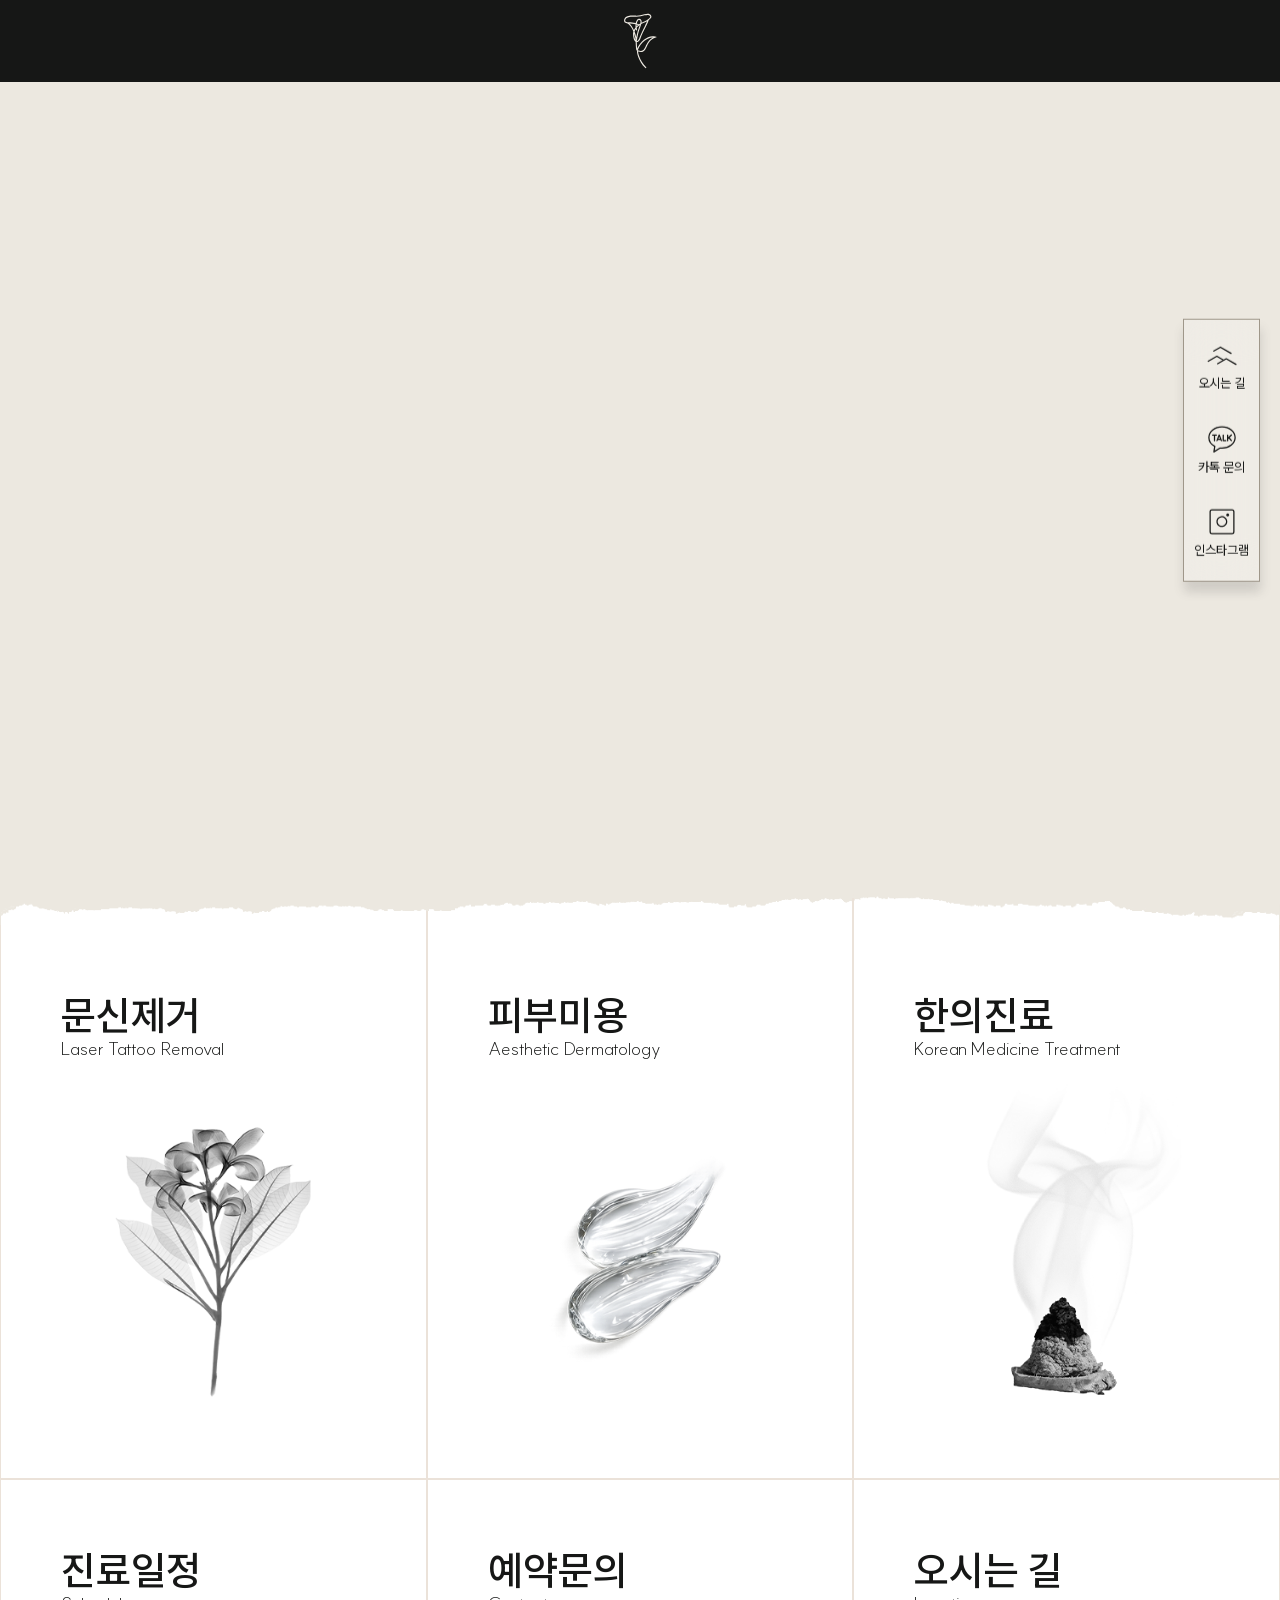
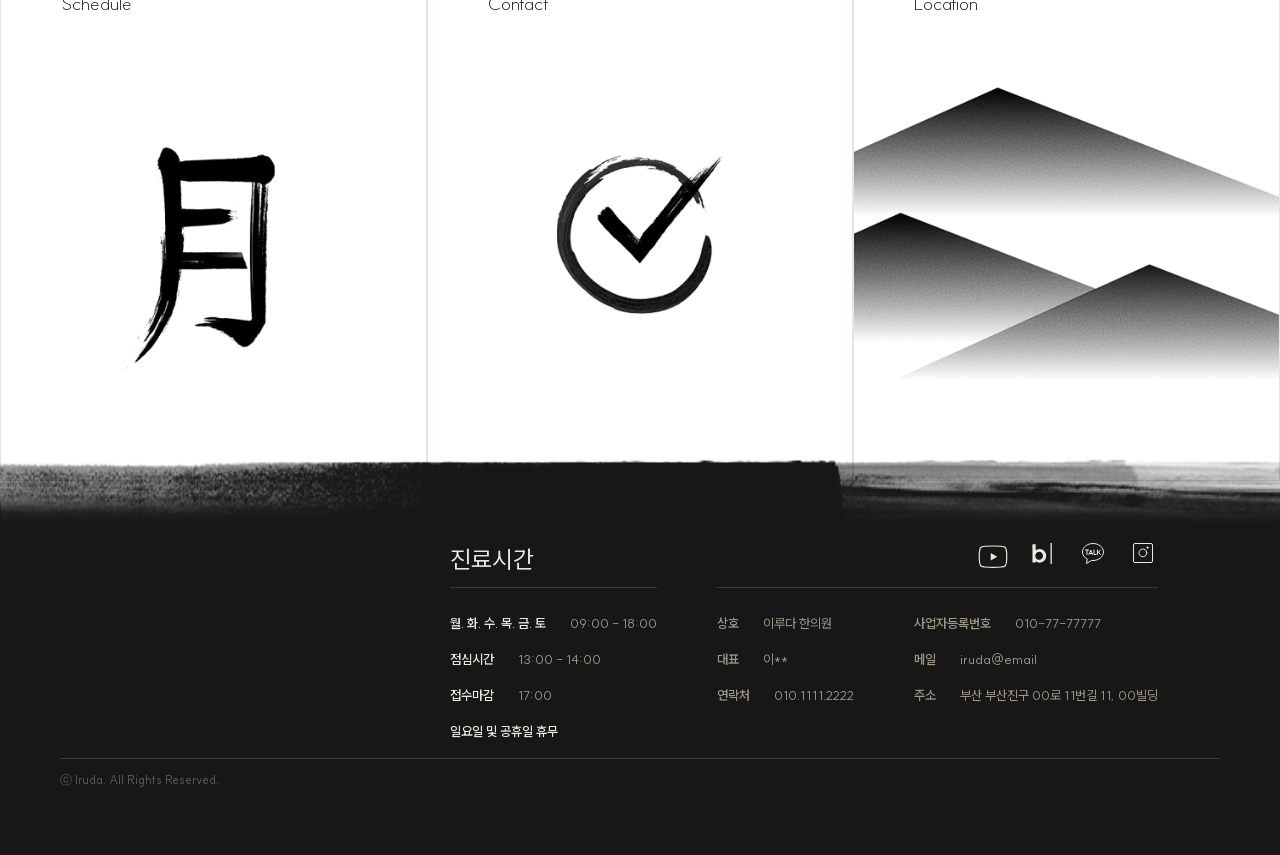
==== index.html @ 773dbcd8 "Add files via upload" ====
<!DOCTYPE html>
<html lang="en">

<head>
    <meta charset="UTF-8">
    <meta name="viewport" content="width=device-width, initial-scale=1.0">
    <title>IRUDA CLINIC | 이루다한의원</title>

    <link rel="stylesheet" href="/styles/global.css">
    <link rel="stylesheet" href="/styles/home.css">
    <link rel="stylesheet" href="/js/header.js">
    <link rel="stylesheet" href="/js/video.js">

    <!-- <link rel="icon" href="/public/favicon.ico">
    <link rel="stylesheet" href="/public/favicon.ico" type="image/x-icon" sizes="16x16> -->

</head>

<body class="page-home">
<div id="header"></div>
    <header>
        <div class="header">
            <div class="header_left">
                <div class="logo_wrap">
                    <a href="/index3.html">
                        <div class="logo_deco"></div>
                        <div class="logo"></div>
                    </a>
                </div>
            </div>
            <!-- pc -->
            <div class="header_right">
                <nav class="header_nav">
                    <ul>
                        <li class="menu">
                            <span class="sparkle"></span>
                            <a class="menu01 menu-tattoo">문신제거&nbsp;&nbsp;</a>
                        </li>
                    </ul>
                    <ul>
                        <li class="menu">
                            <a class="menu01_wrap">피부 미용</a>

                            <div class="sub-menu-group">
                                <a class="sub-menu menu-pigmen">흑자제거</a>
                                <a class="sub-menu menu-flat">편평사마귀</a>
                                <a class="sub-menu menu-smp">두피 문신</a>
                            </div>
                        </li>
                    </ul>
                    <ul>
                        <li class="menu">
                            <a class="menu02_wrap">한의 진료</a>

                            <div class="sub-menu-group">
                                <a class="sub-menu menu-moxi">쑥뜸</a>
                                <a class="sub-menu menu-diet">다이어트</a>
                            </div>
                        </li>
                    </ul>
                    <ul>
                        <li class="menu">
                            <a class="menu03_wrap">이루다 소개</a>

                            <div class="sub-menu-group">
                                <a class="sub-menu menu-brandstory">브랜드스토리</a>
                                <a class="sub-menu menu-schedule">진료일정</a>
                                <a class="sub-menu menu-place">오시는 길</a>
                            </div>
                        </li>
                    </ul>
                </nav>
            </div>
            <!-- mo -->
            <div class="mobile_menu_btn">
                <span></span>
                <span></span>
                <span></span>
            </div>
            <div class="header_right_mobile">
                <nav class="header_nav_mobile menu_page active" id="page1">
                    <ul class="mobile_menu_group">
                        <li class="menu menu-tattoo">
                            <a class="sub-menu menu_link">
                                <span class="menu-name">문신제거</span>
                                <p class="mo-menu-img"><img src="/public/image/main/mo-menu-img.png" alt="menu01"></p>
                                <p class="mo-menu-img-on"><img src="/public/image/main/mo-menu-img-on.png" alt="menu01">
                                </p>
                            </a>
                        </li>
                        <li class="menu menu-pigmen menu-flat menu-smp">
                            <a class="menu_link sub-menu" data-target="page_skin">
                                <span class="menu-name">피부 미용</span>
                                <p class="mo-menu-img"><img src="/public/image/main/mo-menu-img-2.png" alt="menu01"></p>
                                <p class="mo-menu-img-on"><img src="/public/image/main/mo-menu-img-on-2.png"
                                        alt="menu01"></p>
                            </a>
                        </li>
                        <li class="menu menu-moxi menu-diet">
                            <a class="menu_link sub-menu" data-target="page_han">
                                <span class="menu-name">한의 진료</span>
                                <p class="mo-menu-img"><img src="/public/image/main/mo-menu-img-3.png" alt="menu01"></p>
                                <p class="mo-menu-img-on"><img src="/public/image/main/mo-menu-img-on-3.png"
                                        alt="menu01"></p>
                            </a>
                        </li>
                        <li class="menu menu-brandstory menu-schedule menu-place">
                            <a class="menu_link sub-menu" data-target="page_about">
                                <span class="menu-name">이루다 소개</span>
                                <p class="mo-menu-img"><img src="/public/image/main/mo-menu-img-4.png" alt="menu01"></p>
                                <p class="mo-menu-img-on"><img src="/public/image/main/mo-menu-img-on-4.png"
                                        alt="menu01"></p>
                            </a>
                        </li>
                    </ul>
                    <!-- <ul class="mobile_menu_subgroup" id="page_treat">
                    <li class="menu_back">← 뒤로가기</li>
                    <li class="menu-tatto">
                        <a href="/pages/tattoo_removal.html" class="sub-menu">문신제거</a>
                    </li>
                </ul> -->

                    <ul class="mobile_menu_subgroup" id="page_skin">
                        <li class="menu_back">← 뒤로가기</li>

                        <li class="menu-pigmen">
                            <a class="sub-menu menu-pigmen">
                                <span class="menu-name">흑자제거</span>
                                <p class="mo-menu-img"><img src="/public/image/main/mo-menu-img-21.png" alt="menu01">
                                </p>
                                <p class="mo-menu-img-on"><img src="/public/image/main/mo-menu-img-on-21.png"
                                        alt="menu01"></p>
                            </a>
                        </li>
                        <li class="menu-flat menu_line">
                            <a class="sub-menu menu-flat">
                                <span class="menu-name">편평사마귀</span>
                                <p class="mo-menu-img"><img src="/public/image/main/mo-menu-img-22.png" alt="menu01">
                                </p>
                                <p class="mo-menu-img-on"><img src="/public/image/main/mo-menu-img-on-22.png"
                                        alt="menu01"></p>
                            </a>
                        </li>
                        <li class="menu-smp">
                            <a class="sub-menu menu-smp">
                                <span class="menu-name">두피 문신</span>
                                <p class="mo-menu-img"><img src="/public/image/main/mo-menu-img-23.png" alt="menu01">
                                </p>
                                <p class="mo-menu-img-on"><img src="/public/image/main/mo-menu-img-on-23.png"
                                        alt="menu01"></p>
                            </a>
                        </li>
                    </ul>

                    <ul class="mobile_menu_subgroup" id="page_han">
                        <li class="menu_back">← 뒤로가기</li>

                        <li class="menu-moxi">
                            <a class="sub-menu menu-moxi">
                                <span class="menu-name">쑥뜸</span>
                                <p class="mo-menu-img"><img src="/public/image/main/mo-menu-img-3.png" alt="menu01"></p>
                                <p class="mo-menu-img-on"><img src="/public/image/main/mo-menu-img-on-3.png"
                                        alt="menu01"></p>
                            </a>
                        </li>
                        <li class="menu-diet">
                            <a class="sub-menu menu-diet">
                                <span class="menu-name">다이어트</span>
                                <p class="mo-menu-img"><img src="/public/image/main/mo-menu-img-32.png" alt="menu01">
                                </p>
                                <p class="mo-menu-img-on"><img src="/public/image/main/mo-menu-img-on-32.png"
                                        alt="menu01"></p>
                            </a>
                        </li>
                        <li></li>
                    </ul>

                    <ul class="mobile_menu_subgroup" id="page_about">
                        <li class="menu_back">← 뒤로가기</li>

                        <li class="menu-brandstory">
                            <a class="sub-menu menu-brandstory">
                                <span class="menu-name">브랜드스토리</span>
                                <p class="mo-menu-img"><img src="/public/image/main/mo-menu-img-4.png" alt="menu01"></p>
                                <p class="mo-menu-img-on"><img src="/public/image/main/mo-menu-img-on-4.png"
                                        alt="menu01"></p>
                            </a>
                        </li>
                        <li class="menu-schedule">
                            <a class="sub-menu menu-schedule">
                                <span class="menu-name">진료일정</span>
                                <p class="mo-menu-img"><img src="/public/image/main/mo-menu-img-42.png" alt="menu01">
                                </p>
                                <p class="mo-menu-img-on"><img src="/public/image/main/mo-menu-img-on-42.png"
                                        alt="menu01"></p>
                            </a>
                        </li>
                        <li class="menu-place">
                            <a class="sub-menu menu-place">
                                <span class="menu-name">오시는 길</span>
                                <p class="mo-menu-img"><img src="/public/image/main/mo-menu-img-43.png" alt="menu01">
                                </p>
                                <p class="mo-menu-img-on"><img src="/public/image/main/mo-menu-img-on-43.png"
                                        alt="menu01"></p>
                            </a>
                        </li>
                    </ul>
                </nav>
            </div>
        </div>
        <div class="brush-line"></div>
    </header>

    <!-- quick_menu -->
    <aside class="aside_quick">
        <ul class="quick_group">
            <li>
                <a class="quick_box">
                    <i class="quick_btn qui-btn-1"></i>
                    <p>오시는 길</p>
                </a>
            </li>
            <li>
                <a class="quick_box">
                    <i class="quick_btn qui-btn-2"></i>
                    <p>카톡 문의</p>
                </a>
            </li>
            <li>
                <a class="quick_box">
                    <i class="quick_btn qui-btn-3"></i>
                    <p>인스타그램</p>
                </a>
            </li>
        </ul>
    </aside>
    <!-- quick_menu e -->


    <section class="section01">
        <video id="bgVideo" class="bg-video" muted playsinline webkit-playsinline preload="auto"></video>
    </section>

    <section class="section02">
        <div class="menu-paper mask-top">
            <p></p>
            <p></p>
            <p></p>
        </div>
        <div class="main-menu-group">
            <div class="main-menu main-menu03 line-remove">
                <a>
                    <p class="main-menu-title">문신제거</p>
                    <p class="main-menu-title-en">Laser Tattoo Removal</p>
                    <p class="menu-img"><img src="/public/image/main/menu01.png" alt="menu01"></p>
                    <p class="menu-img-on"><img src="/public/image/main/menu01_on.png" alt="menu01"></p>
                </a>
            </div>
            <div class="main-menu main-menu02 line-remove">
                <a>
                    <p class="main-menu-title">피부미용</p>
                    <p class="main-menu-title-en">Aesthetic Dermatology</p>
                    <p class="menu-img"><img src="/public/image/main/menu02.png" alt="menu02"></p>
                    <p class="menu-img-on"><img src="/public/image/main/menu02_on.png" alt="menu02"></p>
                </a>
            </div>
            <div class="main-menu main-menu03 line-remove">
                <a>
                    <p class="main-menu-title">한의진료</p>
                    <p class="main-menu-title-en">Korean Medicine Treatment</p>
                    <p class="menu-img"><img src="/public/image/main/menu03.png" alt="menu03"></p>
                    <p class="menu-img-on"><img src="/public/image/main/menu03_on.png" alt="menu03"></p>
                </a>
            </div>
        </div>
        <div class="main-menu-group">
            <div class="main-menu02 menu-img-bottom">
                <a>
                    <p class="main-menu-title">진료일정</p>
                    <p class="main-menu-title-en">Schedule</p>
                    <p class="menu-img"><img src="/public/image/main/menu04.png" alt="menu04"></p>
                    <p class="menu-img-on"><img src="/public/image/main/menu04_on.png" alt="menu04"></p>
                </a>
            </div>
            <div class="main-menu03 menu-img-bottom">
                <a>
                    <p class="main-menu-title">예약문의</p>
                    <p class="main-menu-title-en">Contact</p>
                    <p class="menu-img"><img src="/public/image/main/menu05.png" alt="menu05"></p>
                    <p class="menu-img-on"><img src="/public/image/main/menu05_on.png" alt="menu05"></p>
                </a>
            </div>
            <div class="main-menu02 menu-img-bottom">
                <a>
                    <p class="main-menu-title">오시는 길</p>
                    <p class="main-menu-title-en">Location</p>
                    <p class="menu-img"><img src="/public/image/main/menu06.png" alt="menu06"></p>
                    <p class="menu-img-on"><img src="/public/image/main/menu06_on.png" alt="menu06"></p>
                </a>
            </div>
        </div>
    </section>

    <div id="footer"></div>


    <footer>
        <div class="footer" data-nosnippet>
            <div class="menu-paper-foo mask-top-foo"></div>
            <div class="foo-content">
                <div class="foo-logo-group">
                    <div class="logo_foo"></div>
                </div>
                <div class="foo-info">
                    <div class="foo-info-box">
                        <p>진료시간</p>
                        <ul>
                            <li>
                                <span>월. 화. 수. 목. 금. 토</span>
                                <span>09:00 - 18:00</span>
                            </li>
                            <li>
                                <span>점심시간</span>
                                <span>13:00 - 14:00</span>
                            </li>
                            <li>
                                <span>접수마감</span>
                                <span>17:00</span>
                            </li>
                            <li>
                                <span>일요일 및 공휴일 휴무</span>
                            </li>
                        </ul>
                    </div>
                    <div class="foo-info-box">
                        <p class="quick_group">
                            <a>
                                <i class="quick_btn qui-btn-5"></i>
                            </a>
                            <a class="quick_box">
                                <i class="quick_btn qui-btn-4"></i>
                            </a>
                            <a class="quick_box">
                                <i class="quick_btn qui-btn-2"></i>
                            </a>
                            <a class="quick_box">
                                <i class="quick_btn qui-btn-3"></i>
                            </a>
                        </p>
                        <ul class="grid-footer">
                            <li>
                                <span>상호</span>
                                <span>이루다 한의원</span>
                            </li>
                            <li>
                                <span>사업자등록번호</span>
                                <span>010-77-77777</span>
                            </li>
                            <li>
                                <span>대표</span>
                                <span>이**</span>
                            </li>
                            <li>
                                <span>메일</span>
                                <span>iruda@email</span>
                            </li>

                            <li>
                                <span>연락처</span>
                                <span>010.1111.2222</span>
                            </li>
                            <li>
                                <span>주소</span>
                                <span>부산 부산진구 00로 11번길 11, 00빌딩</span>
                            </li>
                        </ul>
                    </div>
                </div>
                <!-- foo-info e -->
            </div>
            <!-- foo-content e -->
            <ul class="copy_ul">
                <li class="copyright_foo">ⓒ Iruda. All Rights Reserved.</li>
            </ul>
        </div>
    </footer>



    
</body>

</html>
---- styles/global.css ----
/* un 기능 */
.arrow_btn {display: none;}
/* un 기능 end */
@font-face {
	font-family: 'SUIT Variable';
	font-weight: 100 900;
	src: url('../font/suit/SUIT-Variable.woff2') format('woff2-variations');
}
@font-face {
	font-family: 'NotoSerifKR Variable';
	font-weight: 100 900;
	src: url('../font/NotoSerifKR-VF/NotoSerifKR-VF-distilled.woff2') format('woff2-variations');
}
*::-webkit-scrollbar {
    display: none;
}
* {
  margin: 0;
  padding: 0;
  box-sizing: border-box;
  list-style: none;
  text-decoration: none;
  border: none;
  outline: none;
  background: transparent;
  word-break: keep-all;
  font-family: 'SUIT Variable', -apple-system, BlinkMacSystemFont, system-ui, Roboto, "Helvetica Neue",
    "Segoe UI", "Hiragino Sans", "Apple SD Gothic Neo", Meiryo, "Noto Sans JP",
    "Noto Sans KR", "Malgun Gothic", Osaka, "Apple Color Emoji",
    "Segoe UI Emoji", "Segoe UI Symbol", sans-serif;
  line-height: 150%;
}

a {
    text-decoration-line: none;
    color: initial;
}
img,
svg {
    max-width: 100%;
    user-select: none;
    -ms-user-select: none;
    -moz-user-select: none;
    -webkit-user-select: none;
}
h1,h3,h4,h5,p,span,b {
    user-select: none;
    -ms-user-select: none;
    -moz-user-select: none;
    -webkit-user-select: none;
}

:root {
    /* margin-padding */
    --side-margin: 20px;

    /* color */
    --main-black: #161716;
    --main-green: #3C4A33;
    --main-baige: #9F978A;
    --main-baige2: #615C55;
    --main-cream2: #EBE2D9;
    --main-cream: #ECE8E0;
}
/* 텍스트 드래그 / 선택 색상 */
::selection {
    background-color: #3C4A33;
    color: #ffffff;
}
/* 공통 섹션 효과 */
/* 기본 상태 (숨김) */
.section_load {
    opacity: 0;
    transform: translateY(40px);
    transition: 
        opacity 0.8s ease,
        transform 0.8s ease;
    will-change: opacity, transform;
}

/* 나타날 때 */
.section_load.show {
    opacity: 1;
    transform: translateY(0);
}
/* 로딩화면 */
/* #preloader {
    position: fixed;
    inset: 0;
    background: #ECE8E0;
    z-index: 99999;
    transition: opacity 0.5s ease;
}
.logo_loader {
    width: 120px;
    height: 40px;
    background-color: #111;

    -webkit-mask: url("../public/logo/lruda_logo.svg") no-repeat center / contain;
    mask: url("../public/logo/lruda_logo.svg") no-repeat center / contain;

    opacity: 0;
    transform: translateY(10px);
    animation: inkReveal 1.5s ease forwards;
}

@keyframes inkReveal {
    0% {
        opacity: 0;
        filter: blur(20px);
    }
    60% {
        opacity: 1;
        filter: blur(5px);
    }
    100% {
        filter: blur(0);
    }
}
#preloader {
    background: linear-gradient(
        to top,
        #ECE8E0,
        #ECE8E0 60%,
        #f5f3ee
    );
} */


/* header */
header {position: relative; z-index: 999;}
.header {
    width: 100%;
    height: 82px;
    display: flex;
    justify-content: space-between;
    align-items: center;
    background-color: var(--main-black);
    padding: 0 60px;
    position: fixed;
    top: 0;
}
.brush-line {
    position: fixed;
    top: 78px;
    width: 100%;
    height: 10px;
    background-color: var(--main-black);
    -webkit-mask: url("../public/image/theme/line.svg") no-repeat center / cover;
    mask: url("../public/image/theme/line.svg") no-repeat center / cover;
    z-index: 997;
}
/* 스크롤 이벤트 */
.logo {
    opacity: 0;
    transition: opacity 0.2s ease; 
}
.logo_deco {
    opacity: 1;
}
/* 스크롤 올라갈 때 */
.header:not(.scrolled) .logo {
    transition-delay: -1s;
}
.header:not(.scrolled) .header_right {
    transition-delay: -1s;
}

.header.scrolled .logo {
    opacity: 1;
    transition-delay: 0.5s;
}
.header.scrolled .logo_deco {
    opacity: 0;
    transition-delay: -0.5s;
}
/*  */
.logo_wrap {
    width: 150px;
    height: 40px;
    position: relative;
}
.logo {
    width: 150px;
    height: 40px;
    position: absolute;
    top: 0;
    left: 0;
    transition: all 0.5s;

    background-color: var(--main-cream);

    -webkit-mask: url("../public/logo/lruda_logo.svg") no-repeat center / contain;
    mask: url("../public/logo/lruda_logo.svg") no-repeat center / contain;
}
.logo_deco {
    width: 150px;
    height: 80px;
    transform: translateY(-20px);
    background-color: var(--main-cream);
    transition: all 0.3s;

    -webkit-mask: url("../public/logo/logo_deco.svg") no-repeat center / contain;
    mask: url("../public/logo/logo_deco.svg") no-repeat center / contain;
}

.page-brandstory .menu-brandstory,
.page-place .menu-place,
.page-schedule .menu-schedule,
.page-diet .menu-diet,
.page-flat .menu-flat,
.page-moxi .menu-moxi,
.page-pigmen .menu-pigmen,
.page-smp .menu-smp {
    border-radius: 0px;
    color: var(--main-cream);
    background-color: var(--main-green);
}

.menu01 {
    color: var(--main-cream);
    padding: 4px 20px;
    transition: all 0.3s;

    position: relative;
    overflow: visible;
}
.menu01:hover,
.menu.active .menu01 {
    color: white;
    font-weight: 700;
}
.sparkle {
    position: absolute;
    top: 16px;
    right: 18px;
    width: 14px;
    height: 14px;
    pointer-events: none;
    z-index: 10;

    background: var(--main-cream);

    /* ✦ 별 모양 핵심 */
    clip-path: polygon(
        50% 0%, 
        65% 35%, 
        100% 50%, 
        65% 65%, 
        50% 100%, 
        35% 65%, 
        0% 50%, 
        35% 35%
    );

    animation: sparkleMove 2.2s ease-in-out infinite;
    opacity: 0;
}
.menu:hover .sparkle,
.menu.active .sparkle {
    background: white;
}

.sparkle::before {
    width: 2px;
    height: 12px;
    left: 50%;
    top: 0;
    transform: translateX(-50%);
}
.sparkle::after {
    width: 12px;
    height: 2px;
    top: 50%;
    left: 0;
    transform: translateY(-50%);
}
.sparkle {
    animation: sparkleMove 2.2s ease-in-out infinite;
    opacity: 0;
}

@keyframes sparkleMove {
    0% {
        transform: translate(0, 0) scale(0.5) rotate(0deg);
        opacity: 0;
    }
    20% {
        opacity: 1;
    }
    50% {
        transform: translate(6px, -6px) scale(1) rotate(45deg);
        opacity: 1;
    }
    80% {
        opacity: 1;
    }
    100% {
        transform: translate(10px, -10px) scale(0.3) rotate(90deg);
        opacity: 0;
    }
}
.menu.active .menu01_wrap,
.menu.active .menu02_wrap,
.menu.active .menu03_wrap {
    font-weight: 700;
    color: white;
}
.header_nav {
    display: flex;
    align-items: center;
    justify-content: center;
    flex-direction: row;
    gap: 40px;
}
.header_nav a,
.header_nav .menu {
    color: var(--main-baige);
    font-size: 22px;
    vertical-align: middle;
    text-align: center;
    white-space: nowrap;
}

.header_nav a.active {
    color: var(--main-cream) !important;
}
.header_nav .sub-menu.active {
    color: var(--main-cream);
    background-color: var(--main-green);
}

.header_nav ul {
    position: relative;
}
.menu>a {
    cursor: pointer;
    padding: 4px 20px;
}
.header_right .menu>a:focus-within,
.header_right .menu>a:hover {
    transition: all 0.3s;
    color: white;
    font-weight: 700;
}

.sub-menu-group {
    position: absolute;
    top: 100%;
    left: 50%;
    transform: translateX(-50%);

    display: flex;
    flex-direction: column;

    opacity: 0;
    visibility: hidden;
    transition: opacity 0.3s ease;

    background-color: var(--main-cream);
    margin-top: 26px;
}
.menu:hover .sub-menu-group {
    opacity: 1;
    visibility: visible;
}
.menu:focus-within .sub-menu-group {
    opacity: 1;
    visibility: visible;
}
.header_right .sub-menu {
    color: var(--main-black);
    padding: 20px 30px;
    font-size: 18px;
    transition: all 0.3s ease;
    border: 1px solid var(--main-cream);
}
.header_right .sub-menu:hover,
.header_right .sub-menu.active {
    border-radius: 0px;
    color: var(--main-cream) !important;
    background-color: var(--main-green);
    border: 1px solid var(--main-green);
}
.title {
    font-family: 'NotoSerifKR Variable';
    font-size: 48px;
    font-weight: 600;
}

/* footer */
.footer {
    background-color: var(--main-black);
    height: auto;
    width: 100%;
    position: relative;
    z-index: 999;
    padding: 0 60px;
    margin-top: 70px;
    padding-bottom: 60px;
}
.mask-top-foo {
    position: relative;

    -webkit-mask-image: url("../public/image/main/menu-paper-foo.png");
    -webkit-mask-size: 100% 120px;
    -webkit-mask-repeat: no-repeat;
    -webkit-mask-position: top;

    mask-image: url("../public/image/main/menu-paper-foo.png");
    mask-size: 100% 120px;
    mask-repeat: no-repeat;
    mask-position: top;
}
.footer .menu-paper-foo {
    position:absolute;
    top: -119px;
    left:0;
    width:100%;
    height:120px;

    background-color: white;
    display:flex;

    background:url("../public/image/main/menu-paper-foo.png") center / cover no-repeat;
}
.foo-logo-group {
    width: 30%;
}
.foo-info {
    width: 70%;
}
.footer .logo_foo {
    width: 250px;
    height: 120px;

    transform:translate(20%, 30%);

    background-color: var(--main-cream);

    -webkit-mask: url("../public/logo/lruda_logo_kr.svg") no-repeat center / contain;
    mask: url("../public/logo/lruda_logo_kr.svg") no-repeat center / contain;
    mask-size: 200px;
}
.footer span {
    color: var(--main-baige);
    font-size: 16px;
}
.footer p {
    color: var(--main-cream);
    font-size: 24px;
}
.foo-content {
    display: flex;
    flex-direction: row;
    gap: 60px;
}
.foo-info {
    display: flex;
    gap: 60px;
}
.footer ul {
    border-top: 1px solid #615C5580 !important;
    margin-top: 10px;
}
.grid-footer {
    border-top: 1px solid #615C5580 !important;
    margin-top: 46px !important;
    display: grid;
    gap: 0 60px;
    grid-template-columns: auto 1fr;
}
.footer ul li {
    padding: 6px 0;
}
.footer ul li:first-child,
.footer .grid-footer li:nth-child(2) {
    margin-top: 16px;
}
.footer ul li span:first-child {
    color: var(--main-cream);
    font-weight: 600;
    margin-right: 20px;
}
.footer .grid-footer li span:first-child {
    color: var(--main-baige);
    font-weight: 600;
    margin-right: 20px;
}
.copy_ul {
    border-top: 1px solid #615C5580 !important;
    margin-top: 10px;
}
.copyright_foo {
    font-size: 12px;
    color: #615C55;
    margin-top: 6px !important;
}
/* 404page */
.section_404 {
    background-color: var(--main-cream);
    min-height: 100dvh;
}
.section_404 .container {
    position: absolute;
    top: 50%;
    left: 50%;
    transform: translate(-50%, -50%);
    text-align: center;
    display: flex;
    flex-direction: column;
    color: var(--main-green);
    gap: 10px;
}
.section_404 .container a {
    margin-top: 60px;
    color: var(--main-baige2);
    background-color: white;
    border: 1px solid var(--main-baige);
    padding: 10px 20px;
    font-weight: 500;
}
.section_404 .container a:hover {
    background-color: var(--main-green);
    transition: all 0.3s;
    color: white;
}
.section_404 .logo_img {
    opacity: 0.3;
}
/* 404page e */

/* quick menu */
.aside_quick {
    position: fixed;
    top: 50%;
    right: 20px;
    transform: translateY(-50%);
    z-index: 9999;
    background-color: #ffffff30;
    padding: 20px 10px;
    border: 1px solid var(--main-baige);
    box-shadow: 1px 10px 10px #53535330;
    backdrop-filter: blur(20px);
    -webkit-backdrop-filter: blur(10px); /* 사파리 */
    transition: all 0.3s;
}
.aside_quick p {
    font-size: 13px;
    color: var(--main-black);
}
.aside_quick .quick_group {
    display: flex;
    flex-direction: column;
    gap: 30px;
}
.aside_quick:hover {
    background-color: rgba(60, 74, 51, 0.96)
}
.aside_quick:hover .quick_group li .quick_box .quick_btn {
    background-color: #d4c9b6;
}
.aside_quick:hover .quick_group li .quick_box p {
    color: var(--main-baige);
}
.aside_quick .quick_btn {
    width: 30px;
    height: 30px;
    display: flex;
    justify-content: center;
    position: relative;
    background-color: var(--main-black);
    transition: all 0.3s;
}
.aside_quick .quick_group li a {
    gap: 4px;
}
.aside_quick .quick_group li a p {
    transition: all 0.2s;
}

.aside_quick .quick_group li:hover a .quick_btn {
    background-color: white !important;
}
.aside_quick .quick_group li:hover a p {
    color: white !important;
}
@media screen and (max-width: 700px) {
   .aside_quick {
    width: 100%;
        position: fixed;
        top: initial;
        bottom: 0;
        right: initial;
        transform: initial;
        z-index: 997;
        background-color: #ffffff90;
        padding: 10px 10px;
        border: initial;
        border-top: 1px solid var(--main-baige);
    }
    .aside_quick .quick_group {
        display: flex;
        justify-content: space-between;
        flex-direction: row;
        padding: 0 60px;
    }
}
@media screen and (max-width: 450px) {
    .aside_quick .quick_group {
        display: flex;
        justify-content: space-between;
        flex-direction: row;
        padding: 0 40px;
    }
}
/* foo-quick */
.foo-info-box {
    position: relative;
}
.foo-info-box .quick_group {
    display: flex;
    justify-content: flex-start;
    gap: 20px;
    position: absolute;
    right: 0;
    height: 24px;
}
.foo-info-box .quick_btn {
    width: 30px;
    height: 30px;
    display: flex;
    justify-content: center;
    position: relative;
}
/*  */
.quick_box {
    display: flex;
    flex-direction: column;
    align-items: center;
}
.qui-btn-1 {
    background-color: var(--main-cream);

    -webkit-mask: url(../public/icon/quick_location.svg) no-repeat center;
    -webkit-mask-size: contain;

    mask: url(../public/icon/quick_location.svg) no-repeat center;
    mask-size: contain;
}
.qui-btn-2 {
    background-color: var(--main-cream);
    -webkit-mask: url(../public/icon/quick_kakao.svg) no-repeat center;
    -webkit-mask-size: contain;
    mask: url(../public/icon/quick_kakao.svg) no-repeat center;
    mask-size: contain;
}
.qui-btn-3 {
    background-color: var(--main-cream);
    -webkit-mask: url(../public/icon/quick_insta.svg) no-repeat center;
    -webkit-mask-size: contain;
    mask: url(../public/icon/quick_insta.svg) no-repeat center;
    mask-size: contain;
}
.qui-btn-4 {
    background-color: var(--main-cream);
    -webkit-mask: url(../public/icon/quick_blog.svg) no-repeat center;
    -webkit-mask-size: contain;
    mask: url(../public/icon/quick_blog.svg) no-repeat center;
    mask-size: contain;
}
.qui-btn-5 {
    background-color: var(--main-cream);
    -webkit-mask: url(../public/icon/quick_youtube.svg) no-repeat center;
    -webkit-mask-size: contain;
    mask: url(../public/icon/quick_youtube.svg) no-repeat center;
    mask-size: contain;
}

@media screen and (max-width: 1100px) {
   .foo-info-box {
        position: initial;
    } 
    .foo-info-box .quick_group {
        top: 0;
        right: 60px;
    }
}
@media screen and (max-width: 600px) {
   .foo-info-box {
        position: initial;
    } 
    .foo-info-box .quick_group {
        top: 0;
        right: 20px;
    }
}
/* quick menu e */

.mobile_menu_btn,
.header_right_mobile {display: none;}
@media screen and (max-width: 1400px) {
    .footer span {
        font-size: 13px;
    }
}
@media screen and (max-width: 1100px) {
    /* 헤더 */
    .header {
        width: 100%;
        height: 62px;
        display: flex;
        justify-content: space-between;
        align-items: center;
        background-color: var(--main-black);
        padding: 0 60px;
        position: fixed;
        top: 0;
    }
    .brush-line {
        position: fixed;
        top: 57px;
    }
    .header_left {
        width: 100%;
    }
    .logo_wrap {
        width: 100%;
    }
    header .logo {
        width: 150px;
        height: 40px;
        position: absolute;
        top: 20px !important;
        left: 50%;
        transform: translate(-50%, -50%);
        background-color: var(--main-cream);
        -webkit-mask: url(../public/logo/lruda_logo.svg) no-repeat center / contain;
        mask: url(../public/logo/lruda_logo.svg) no-repeat center / contain;
    }
    header .logo_deco {
        width: 150px;
        height: 60px;
        transform: translateY(-20px);
        position: absolute;
        top: 50%;
        left: 50%;
        transform: translate(-50%, -50%);
        background-color: var(--main-cream);
        transition: all 0.3s;

        -webkit-mask: url("../public/logo/logo_deco.svg") no-repeat center / contain;
        mask: url("../public/logo/logo_deco.svg") no-repeat center / contain;
    }
    /* 모바일 메뉴버튼 */
    .header_right {display: none;}
    .mobile_menu_btn {
        width: 30px;
        height: 20px;
        display: flex;
        flex-direction: column;
        justify-content: space-between;
        cursor: pointer;
        z-index: 999;
        transform: translateX(30px);
    }
    .mobile_menu_btn span {
        display: flex;
        height: 2px;
        background: var(--main-cream);
        border-radius: 2px;
        transition: 0.3s;
    }
    .mobile_menu_btn.active span {
        background: var(--main-black);
    }
    .mobile_menu_btn.active span:nth-child(1) {
        transform: translateY(8px) rotate(45deg);
    }

    .mobile_menu_btn.active span:nth-child(2) {
        opacity: 0;
    }

    .mobile_menu_btn.active span:nth-child(3) {
        transform: translateY(-10px) rotate(-45deg);
        
    }
    .header_right_mobile {
        display: flex;
        position: fixed;
        top: 0;
        right: -100%;
        width: 100%;
        height: 100vh;
        padding-top: 60px;
        background: var(--main-cream);
        transition: right 0.3s;
        z-index: 998 !important;
    }
    .header_right_mobile.active {
        right: 0 !important;
    }
    .brush-line.active {
        display: none;
    }

    /* 모바일 메뉴박스*/
    .header_nav_mobile {
        position:relative;
        width:100%;
        height:100%;
        display: flex;
        align-items: center;
        overflow:hidden;
    }
    
    .mobile_menu_subgroup {
        position:absolute;
        top: 10%;
        left: 0;
        
        width:100%;
        height:100%;

        background: var(--main-cream);
        opacity: 0;
        visibility:hidden;

        transition: all 0.35s;
    }
    .mobile_menu_subgroup.active{
        opacity:1;
        visibility:visible;
    }
    .mobile_menu_subgroup.prev{
        opacity:0;
        visibility:hidden;
    }
    #page1 {
        position:absolute;
        bottom: 0;
        left:0;
        width: 100%;
        height: 100vh;
        opacity: 1;
        visibility:visible;
        transition: opacity 0.35s ease;
    }

    .mobile_menu_group .menu:nth-child(1),
    .mobile_menu_group .menu:nth-child(2),
    .mobile_menu_subgroup li:nth-child(1),
    .mobile_menu_subgroup li:nth-child(2) {
        border-top: 1px solid var(--main-baige);
    }

    .sub-menu {
        padding: 18px 20px;
        font-size: 18px;
    }
    .menu_back {
        padding:18px 20px;
        font-size: 24px;
        color: var(--main-baige);
    }
    .menu_title{
        padding:20px;
        font-weight:600;
    }

    .header_right_mobile {
        vertical-align: middle;
        padding: 40px 0;
    }

    .header_nav_mobile a,
    .header_nav_mobile .menu {
        font-size: 18px;
        vertical-align: middle;
    }

    .header_nav_mobile .menu>a {
        display: flex;
        flex-direction: column;
        justify-content: space-between;
        align-items: center;
    }
    .header_nav_mobile ul li {
        padding: 16px 10px;
        width: 100%;
        text-align: center;
        display: flex;
        flex-direction: row;
        justify-content: space-between !important;
        align-items: center;
        position: relative;
    }
    
    .header_nav_mobile ul li svg {
        position: absolute;
        bottom: 20px;
        right: 20px;
        transform: rotate(-45deg);
        color: var(--main-baige);
    }
    
    .header_right_mobile .menu {
        cursor: initial;
        text-align: left;
        padding: 16px 10px 10px 10px;
        width: 100%;
        display: flex;
        justify-content: flex-start;
        align-items: center;
    }
    .header_right_mobile .menu {
        border-bottom: 1px solid var(--main-baige);
        border-right: 1px solid var(--main-baige);
    }
    .header_right_mobile .menu:nth-child(2),
    .header_right_mobile .menu:last-child {
        border-right: 0;
    }
    
    .header_right_mobile .menu>a {
        cursor: pointer;
        padding: 4px 20px;
        color: var(--main-black);
        font-family: 'NotoSerifKR Variable, serif' !important;
        white-space: nowrap;
        width: 100%;
        height: 100%;
    }
    .header_right_mobile .menu>a .menu-name,
    .mobile_menu_subgroup li a .menu-name {
        position: absolute;
        top: 20px;
        left: 20px;
    }
    /* 모바일 메뉴 이미지 */
    .main-menu-group .main-menu02:hover .mo-menu-img-on,
    .main-menu-group .main-menu03:hover .mo-menu-img-on,
    .mobile_menu_subgroup li a.active .mo-menu-img-on,
    .mobile_menu_subgroup li.active .mo-menu-img-on,
    .mobile_menu_group li a.active .mo-menu-img-on,
    .mobile_menu_group li.active .mo-menu-img-on {
        opacity: 1 !important;
        position: absolute;
        left: 20px;
        bottom: 20px;
        transition: all 0.3s ease;
    }
    .main-menu-group .main-menu02:hover .mo-menu-img,
    .main-menu-group .main-menu03:hover .mo-menu-img,
    .mobile_menu_subgroup li a.active .mo-menu-img,
    .mobile_menu_subgroup li.active .mo-menu-img,
    .mobile_menu_group li a.active .mo-menu-img,
    .mobile_menu_group li.active .mo-menu-img  {
        opacity: 0;
        position: absolute;
        left: 30px;
        bottom: 40px;
        transition: all 0.3s ease;
        z-index: 5;
    }
    .mo-menu-img-on,
    .mo-menu-img {
        position: absolute;
        left: 20px;
        bottom: 40px;

        width: 80px;
        height: 100px;
    }
    .mo-menu-img-on img,
    .mo-menu-img img {
        width: 100%;
        height: 100%;
        object-fit: contain;
    }
    .mo-menu-img-on {opacity: 0;}
    /* 모바일 메뉴 이미지 end */
    .mobile_menu_group li a,
    .mobile_menu_subgroup li a {
        display: flex;
        flex-direction: column;
        justify-content: center;
        align-items: center;

        width: 100%;
        height: 100%;

        text-decoration: none;
    }

    .mobile_menu_group {
        display: grid;
        grid-template-columns: repeat(2, 1fr);
        width: 100%;
        height: 80vh;
    }
    .mobile_menu_subgroup {
        display: grid;
        grid-template-columns: repeat(2, 1fr);
        width: 100%;
        height: 80vh;
    }
    .mobile_menu_subgroup li{
        border-top: 1px solid var(--main-baige);
        border-right: 1px solid var(--main-baige);
    }

    .mobile_menu_subgroup li:nth-child(2),
    .mobile_menu_subgroup li:nth-child(4) {
        border-right: 0;
    }
    .mobile_menu_subgroup li:nth-child(3),
    .mobile_menu_subgroup li:nth-child(4) {
        border-bottom: 1px solid var(--main-baige);
    }
    .mobile_menu_subgroup .menu-diet a {
        border-bottom: 0 !important;
    }
    .mobile_menu_subgroup li.active {
        background-color: var(--main-green);
        transition: all 0.3s;
    }
    
    .header_right_mobile .sub-menu-group {
        position: initial !important;
        transform: translate(0, 0);
        display: flex;
        flex-direction: column;

        opacity: 1;
        visibility: visible;
        transition: opacity 0.3s ease;

        background-color: var(--main-cream);
        margin-top: 26px;
    }
   
    .header_right_mobile .sub-menu {
        color: var(--main-black);
        font-size: 20px;
        transition: all 0.3s ease;
        padding: 0 20px; 
    }
    .header_right_mobile .sub-menu:hover {
        border-radius: 0px;
        color: inherit;
        background-color: transparent;
    }
    .page-brandstory .menu-brandstory, 
    .page-place .menu-place, 
    .page-schedule .menu-schedule, 
    .page-diet .menu-diet, 
    .page-flat .menu-flat, 
    .page-moxi .menu-moxi, 
    .page-pigmen .menu-pigmen, 
    .page-smp .menu-smp,
    .page-tattoo .menu-tattoo {
        border-radius: 0px;
        color: var(--main-cream);
        background-color: var(--main-green);
    }
    .mobile_menu_group li.active .menu-name,
    .mobile_menu_subgroup li.active .menu-name {
        color: var(--main-cream);
    }

    .header_right_mobile .title {
        font-family: 'NotoSerifKR Variable';
        font-size: 48px;
        font-weight: 600;
    }
    /* 푸터 */
    .footer {
        background-color: var(--main-black);
        height: auto !important;
        width: 100%;
        position: relative;
        z-index: 990 !important;
        padding: 0 60px;
        margin-top: 70px;
        padding-bottom: 60px !important;
    }
    .footer p {
        color: var(--main-cream);
        font-size: 20px;
    }
    .foo-content {
        display: flex;
        flex-direction: column;
        gap: 60px;
    }
    .foo-logo-group,
    .foo-info {
        width: 100%;
    }
    .footer .logo {
        width: 100%;
        height: 70px;
        background-color: var(--main-cream);
        -webkit-mask: url(../public/logo/lruda_logo_kr.svg) no-repeat left / contain;
        -webkit-mask-size: contain;
        -webkit-mask-position: left center;
        mask: url(../public/logo/lruda_logo_kr.svg) no-repeat left / contain;
        mask-size: contain;
        mask-position: left center;
        transform: translate(-5px, 10px);
    }
    .footer ul li {
        padding: 2px 0;
    }
    .footer .logo_foo {
        transform: translate(-10%, 30%);
    }
}
@media screen and (max-width: 870px) {
    header .logo {
        width: 100px;
        height: 40px;
        position: absolute;
        top: 0;
        left: 50%;
        transform: translate(-50%, -50%);
        background-color: var(--main-cream);
        -webkit-mask: url(../public/logo/lruda_logo.svg) no-repeat center / contain;
        mask: url(../public/logo/lruda_logo.svg) no-repeat center / contain;
    }
    .footer {
        background-color: var(--main-black);
        height: 100% !important;
        width: 100%;
        position: relative;
        z-index: 999;
        padding: 0 60px;
        margin-top: 70px;
        padding-bottom: 100px !important;
    }
    .footer ul {
        border-top: 1px solid var(--main-baige);
        margin-top: 10px;
    }
    .footer p {
        color: var(--main-cream);
        font-size: 20px;
    }
    .foo-content {
        display: flex;
        flex-direction: column;
        gap: 60px;
    }
    .foo-info {
        display: flex;
        flex-direction: column !important;
        gap: 10px;
    }
    .grid-footer {
        border-top: 1px solid var(--main-baige);
        margin-top: 20px !important;
        display: grid;
        gap: 0 60px;
        grid-template-columns: auto 1fr;
    }
    .mo-menu-img-on,
    .mo-menu-img {
        position: absolute;
        left: 20px;
        bottom: 20px;

        width: 50px;
        height: 80px;
    }
    .mo-menu-img-on img,
    .mo-menu-img img {
        width: 100%;
        height: 100%;
        object-fit: contain;
    }
}
@media screen and (max-width: 600px) {
    .footer {
        background-color: var(--main-black);
        height: 100% !important;
        width: 100%;
        position: relative;
        z-index: 999;
        padding: 0 20px !important;
        margin-top: 70px;
        padding-bottom: 100px !important;
    }
    .footer .logo {
        width: 100%;
        height: 50px;
        background-color: var(--main-cream);
        -webkit-mask: url(../public/logo/lruda_logo_kr.svg) no-repeat left / contain;
        -webkit-mask-size: contain;
        -webkit-mask-position: left center;
        mask: url(../public/logo/lruda_logo_kr.svg) no-repeat left / contain;
        mask-size: contain;
        mask-position: left center;
        transform: translate(-5px, 10px);
    }
    .footer ul {
        border-top: 1px solid var(--main-baige);
        margin-top: 10px;
    }
    .footer p {
        color: var(--main-cream);
        font-size: 16px;
    }
    .footer span {
        color: var(--main-baige);
        font-size: 14px;
    }
    .grid-footer span {
        font-size: 10px;
    }
    .grid-footer {
        border-top: 1px solid var(--main-baige);
        margin-top: 10px !important;
        display: grid;
        gap: 0 20px !important;
        grid-template-columns: auto 1fr;
    }
    .footer .grid-footer li span:first-child {
        color: var(--main-baige);
        font-weight: 600;
        margin-right: 4px;
    }
    .foo-content {
        display: flex;
        flex-direction: column;
        gap: 60px;
    }
    .foo-info {
        display: flex;
        flex-direction: column !important;
        gap: 10px;
    }
}
---- styles/home.css ----
.header_right {
    display: flex;
    opacity: 0;
    transform: translateY(-10px);
    pointer-events: none;
    width: 0;
    transition: 
        opacity 0.3s ease,
        transform 0.3s ease;
}
.header {
    width: 100%;
    height: 82px;
    display: flex;
    justify-content: center;
    align-items: center;
    background-color: var(--main-black);
    padding: 0 60px;
    position: fixed;
    top: 0;
    transition: all 0.3s;
}
/* 스크롤 이후 상태 */
/* 스크롤 상태 */
.header.scrolled {
    justify-content: space-between;
}

.header.scrolled .header_right {
    width: 40%;
    opacity: 1;
    transform: translateY(0);
    pointer-events: auto;
}
/* section01 */
.section01 {
    width: 100%;
    height: 100vh;
    background-color: var(--main-cream);
    position: sticky;
    top: 62px;
    left: 0;
    aspect-ratio: 1920 / 1080;
}
.section01 video {
    width: 100%;
    height: 100%;
    object-fit: cover;
    pointer-events: none; 
}
.bg-video {

    position: absolute;
    top: 50%;
    left: 50%;

    width: 100vw;
    height: auto;

    transform: translate(-50%, -50%);

    pointer-events: none;

    object-fit: cover;
}
/* section02 */
.section02 {
    position: relative;
    margin-top: 25px;
    min-height: 120vh;
    background-color: white;
    padding-bottom: 120px;
}
.footer {
    position: absolute;
    bottom: 0;
    background-color: var(--main-black);
    height: auto;
    width: 100%;
    position: relative;
    z-index: 999;
    padding: 0 60px;
    margin-top: -60px;
    padding-bottom: 60px;
}

.section02 a {color: var(--main-black);}
.main-menu-group {
    display: grid;
    grid-template-columns: repeat(3, 1fr);
    justify-content: space-between;
    align-items: center;
    width: 100%;
    z-index: 2;
    position: relative;
}
/* top 종이효과 */
.section02:has(.main-menu:nth-child(1):hover) .menu-paper p:nth-child(1){
    background:var(--main-green);
}

.section02:has(.main-menu:nth-child(2):hover) .menu-paper p:nth-child(2){
    background: url("../public/image/main/bg-texture.jpg");
    object-fit: contain;
}

.section02:has(.main-menu:nth-child(3):hover) .menu-paper p:nth-child(3){
    background:var(--main-green);
}

.menu-paper p:nth-child(1){
    -webkit-mask-position:0 0;
    mask-position:0 0;
}

.menu-paper p:nth-child(2){
    -webkit-mask-position:50% 0;
    mask-position:50% 0;
}

.menu-paper p:nth-child(3){
    -webkit-mask-position:100% 0;
    mask-position:100% 0;
}

.main-menu-title {
    font-size: 40px;
    font-weight: 600;
}
.main-menu-title-en {
    font-size: 18px;
    font-weight: 200;
}

/* 비주얼 메뉴버튼 */
.main-menu {
    position:relative;
    width:100%;
    padding:60px;
    border:1px solid var(--main-cream2);
    background:#fff;
    overflow:hidden;
    transition:background .3s;
    cursor: pointer;
}
.main-menu02,
.main-menu03 {
    position:relative;
    width:100%;
    height: 100%;
    border:1px solid var(--main-cream2);
    background:#fff;
    overflow:hidden;
    transition:background .3s;
    cursor: pointer;
}
.main-menu02 img,
.main-menu03 img {
    width: 100%;
    height: 100%;
}
.main-menu02 .main-menu-title,
.main-menu03 .main-menu-title {
    position: absolute;
    top: 60px;
    left: 60px;
}
.main-menu02 .main-menu-title-en,
.main-menu03 .main-menu-title-en {
    position: absolute;
    top: 110px;
    left: 60px;
}


.line-remove {
    border-top: 0 !important;
}

.main-menu03:hover{
    background:var(--main-green);
    color: var(--main-cream);
}
.main-menu03 a:hover{
    background:var(--main-green);
    color: var(--main-cream);
}
.main-menu02:hover {
    background: url("../public/image/main/bg-texture.jpg");
    object-fit: contain;
    background-color: #fff;
}
.main-menu02 a:hover {color: var(--main-green);}
.main-menu-group .main-menu02:hover .menu-img-on,
.main-menu-group .main-menu03:hover .menu-img-on {
    opacity: 1;
    position: absolute;
    inset: 0;
    transition: all 0.3s ease;
}
.main-menu-group .main-menu02:hover .menu-img,
.main-menu-group .main-menu03:hover .menu-img {
    opacity: 0;
    position: absolute;
    inset: 0;
    transition: all 0.3s ease;
    z-index: 5;
}
.menu-img {
    position: absolute;
    inset: 0;
}
.menu-img-on {opacity: 0;}

.mask-top {
    position: relative;

    -webkit-mask-image: url("../public/image/main/menu-paper.png");
    -webkit-mask-size: 100% 120px;
    -webkit-mask-repeat: no-repeat;
    -webkit-mask-position: top;

    mask-image: url("../public/image/main/menu-paper.png");
    mask-size: 100% 120px;
    mask-repeat: no-repeat;
    mask-position: top;
}
.menu-paper{
    position:absolute;
    top:-90px;
    left:0;
    width:100%;
    height:120px;

    display:flex;

    background:url("../public/image/main/menu-paper.png") center / cover no-repeat;
}
.menu-paper p{
    flex:1;
    height:120px;

    background:transparent;
    transition:background .3s;

    mix-blend-mode:multiply;
    border: 1px solid var(--main-cream2);
}

@media screen and (max-width: 1500px) {
    .header.scrolled .header_right {
        width: 50%;
        opacity: 1;
        pointer-events: auto;
    }
}
@media screen and (max-width: 1300px) {
    .header.scrolled .header_right {
        width: 50%;
        opacity: 1;
        pointer-events: auto;
    }
}
@media screen and (max-width: 1250px) {
    .header.scrolled .header_right {
        width: 60%;
        opacity: 1;
        pointer-events: auto;
    }
}
@media screen and (max-width: 1100px) {
    .header {
        width: 100%;
        height: 62px;
        display: flex;
        justify-content: space-between;
        align-items: center;
        background-color: var(--main-black);
        padding: 0 60px;
        position: fixed;
        top: 0;
    }
    .brush-line {
        position: fixed;
        top: 57px !important;
    }
    header .logo_deco {
        width: 150px;
        height: 60px;
    }
    .section01 {
        width: 100%;
        height: 100vh;
        background-color: var(--main-cream);
        transform: translateY(55px);
        position: sticky;
        top: 0;
        left: 0;
    }
    .section01 video {
        width: 100%;
        height: 100%;
        object-fit: cover;
        pointer-events: none; 
    }
    /* section02 */
    .section02 {
        position: relative;
        margin-top: 25px;
        min-height: 120px;
        background-color: white;
        padding-bottom: 120px;
    }
    .footer {
        position: absolute;
        bottom: 0;
        background-color: var(--main-black);
        height: 250px;
        width: 100%;
        position: relative;
        z-index: 999;
        padding: 0 60px;
        margin-top: -50px !important;
    }

    .main-menu02 .main-menu-title, 
    .main-menu03 .main-menu-title {
        position: absolute;
        top: 60px;
        left: 60px;
        font-size: 26px;
    }
    .main-menu02 .main-menu-title-en, 
    .main-menu03 .main-menu-title-en {
        position: absolute;
        top: 95px;
        left: 60px;
    }
    .menu-img {
        position: absolute;
        inset: 0;
    }
    .line-remove .menu-img {
        position: absolute;
        inset: 0;
    }
    .main-menu02 img, 
    .main-menu03 img {
        width: 100%;
        height: 100%;
        object-fit: contain;
    }
    .header.scrolled .header_right {
        opacity: 0;
        display: none;
    }
    .brush-line {
        position: fixed;
        top: 78px;
    }
    .main-menu {
        padding: 20px;
    }
    .main-menu02 .main-menu-title, 
    .main-menu03 .main-menu-title {
        position: absolute;
        top: 20px;
        left: 20px;
        font-size: 20px;
    }
    .main-menu02 .main-menu-title-en, 
    .main-menu03 .main-menu-title-en {
        position: absolute;
        top: 50px;
        left: 20px;
        font-size: 16px;
    }
}
@media screen and (max-width: 800px) {
    .section01 {
        width: 100%;
        height: auto;
        min-height: 500px;
        background-color: var(--main-cream);
        transform: translateY(55px);
        position: sticky;
        top: 0;
        left: 0;
        overflow: hidden;
    }
    .section01 video {
        width: 100%;
        height: 100%;
        object-fit: contain;
        pointer-events: none; 
    }
    /* section02 */
    .section02 {
        position: relative;
        margin-top: 25px;
        min-height: 120px;
        background-color: white;
        padding-bottom: 120px;
    }
    .footer {
        position: absolute;
        bottom: 0;
        background-color: var(--main-black);
        height: 250px;
        width: 100%;
        position: relative;
        z-index: 999;
        padding: 0 60px;
        margin-top: -60px;
    }
}
@media screen and (max-width: 790px) {
    .section01 {
        width: 100%;
        height: auto;
        min-height: 460px;
        background-color: var(--main-cream);
        transform: translateY(55px);
        position: sticky;
        top: 0;
        left: 0;
    }
}
@media screen and (max-width: 768px) {
    .section01 {
        width: 100%;
        height: auto;
        min-height: 390px;
        background-color: var(--main-cream);
        transform: translateY(55px);
        position: sticky;
        top: 0;
        left: 0;
    }
    .section01 video {
        width: 100%;
        height: 100%;
        object-fit: contain;
        pointer-events: none; 
    }
    .main-menu {
        position: relative;
        width: 100%;
        padding: 20px;
        border: 1px solid var(--main-cream2);
        background: #fff;
        overflow: hidden;
        transition: background .3s;
        cursor: pointer;
    }
    .main-menu02 .main-menu-title, 
    .main-menu03 .main-menu-title {
        position: absolute;
        top: 20px;
        left: 20px;
        font-size: 20px;
    }
    .main-menu02 .main-menu-title-en, 
    .main-menu03 .main-menu-title-en {
        position: absolute;
        top: 50px;
        left: 20px;
        font-size: 16px;
    }
    .main-menu02 img, .main-menu03 img {
        width: 100%;
        height: 100%;
        object-fit: contain;
    }
}
@media screen and (min-width: 500px) and (max-width: 600px) {
    .section01 {
        width: 100%;
        height: auto;
        min-height: 300px;
        background-color: var(--main-cream);
        transform: translateY(55px);
        position: sticky;
        top: 0;
        left: 0;
    }
    .section01 video {
        width: 100%;
        height: 100%;
        object-fit: cover;
        pointer-events: none; 
    }
}

@media screen and (min-width: 450px) and (max-width: 500px) {
    .section01 {
        width: 100%;
        height: auto;
        min-height: 300px;
        background-color: var(--main-cream);
        transform: translateY(55px);
        position: sticky;
        top: 0;
        left: 0;
    }
    .section01 video {
        width: 100%;
        height: 100%;
        object-fit: contain;
        pointer-events: none; 
    }
    /* section02 */
    .section02 {
        position: relative;
        margin-top: 25px;
        min-height: 120px;
        background-color: white;
        padding-bottom: 120px;
    }
    .footer {
        position: absolute;
        bottom: 0;
        background-color: var(--main-black);
        height: 250px;
        width: 100%;
        position: relative;
        z-index: 999;
        padding: 0 60px;
        margin-top: -50px !important;
    }
    .main-menu {
        position: relative;
        width: 100%;
        padding: 20px !important;
        border: 1px solid var(--main-cream2);
        background: #fff;
        overflow: hidden;
        transition: background .3s;
        cursor: pointer;
    }
    .main-menu02 .main-menu-title, 
    .main-menu03 .main-menu-title {
        position: absolute;
        top: 10px;
        left: 10px;
        font-size: 16px;
    }
    .main-menu02 .main-menu-title-en, 
    .main-menu03 .main-menu-title-en {
        position: absolute;
        top: 30px;
        left: 10px;
        font-size: 13px;
    }
    
    .main-menu02 img, .main-menu03 img {
        width: 100%;
        height: 100%;
        object-fit: contain;
    }
    .footer {
        background-color: var(--main-black);
        height: 250px;
        width: 100%;
        position: relative;
        z-index: 999;
        padding: 0 60px;
        margin-top: 100px;
    }
    .mask-top {
        position: relative;

        -webkit-mask-image: url("../public/image/main/menu-paper.png");
        -webkit-mask-size: 100% 80px;
        -webkit-mask-repeat: no-repeat;
        -webkit-mask-position: top;

        mask-image: url("../public/image/main/menu-paper.png");
        mask-size: 100% 120px;
        mask-repeat: no-repeat;
        mask-position: top;
    }
    .menu-paper{
        position:absolute;
        top:-78px;
        left:0;
        width:100%;
        height:80px;

        display:flex;

        background:url("../public/image/main/menu-paper.png") center / cover no-repeat;
    }
}
@media screen and (min-width: 300px) and (max-width: 450px) {
    .section01 {
        width: 100%;
        height: auto;
        min-height: 300px;
        background-color: var(--main-cream);
        transform: translateY(55px);
        position: sticky;
        top: 0;
        left: 0;
    }
    .section01 video {
        width: 100%;
        height: 100%;
        object-fit: cover;
        pointer-events: none; 
    }
    .main-menu02 .main-menu-title, .main-menu03 .main-menu-title {
        position: absolute;
        top: 0;
        left: 10px;
        font-size: 16px;
    }
    .main-menu02 .main-menu-title-en, .main-menu03 .main-menu-title-en {
        position: absolute;
        top: 26px;
        left: 10px;
        font-size: 13px;
        line-height: 13px;
        padding-right: 10px;
    }
    .main-menu-group .main-menu02:hover .menu-img, 
    .main-menu-group .main-menu03:hover .menu-img {
        opacity: 0;
        position: absolute;
        inset: 0;
        transition: all 0.3s;
        z-index: 5;
    }
    .main-menu-group .main-menu02:hover .menu-img-on, 
    .main-menu-group .main-menu03:hover .menu-img-on {
        opacity: 1;
        position: absolute;
        inset: 0;
        transition: all 0.3s;
    }
    .menu-img-bottom a .menu-img img,
    .menu-img-bottom a .menu-img_on img {
        width: 100%;
        height: 100%;
        object-fit: contain;
    }
    .menu-img-bottom .main-menu-title {
        transform: translateY(10px);
    }
    .menu-img-bottom .main-menu-title-en {
        transform: translateY(10px);
    }
}
@media screen and (max-width: 300px) {
    .section01 {
        width: 100%;
        height: 100vh;
        min-height: 200px;
        background-color: var(--main-cream);
        transform: translateY(55px);
        position: sticky;
        top: 0;
        left: 0;
    }
}
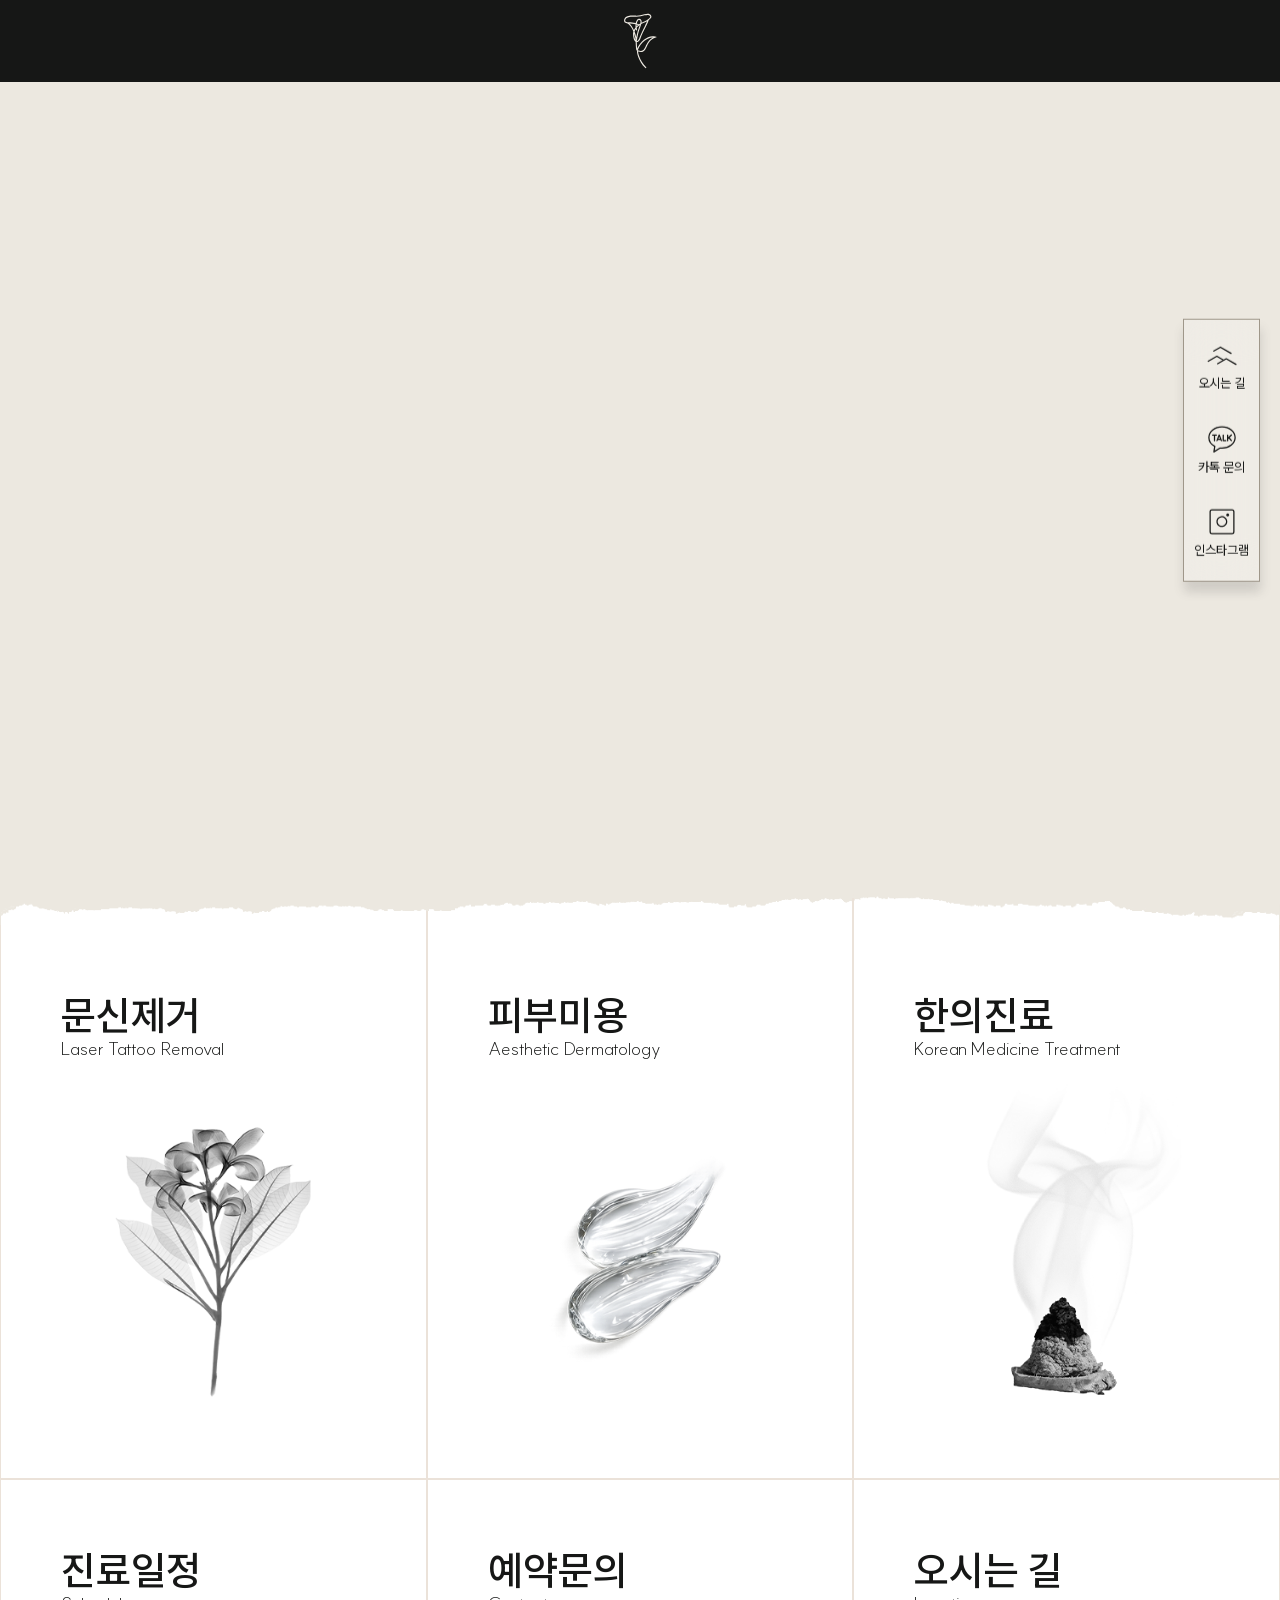
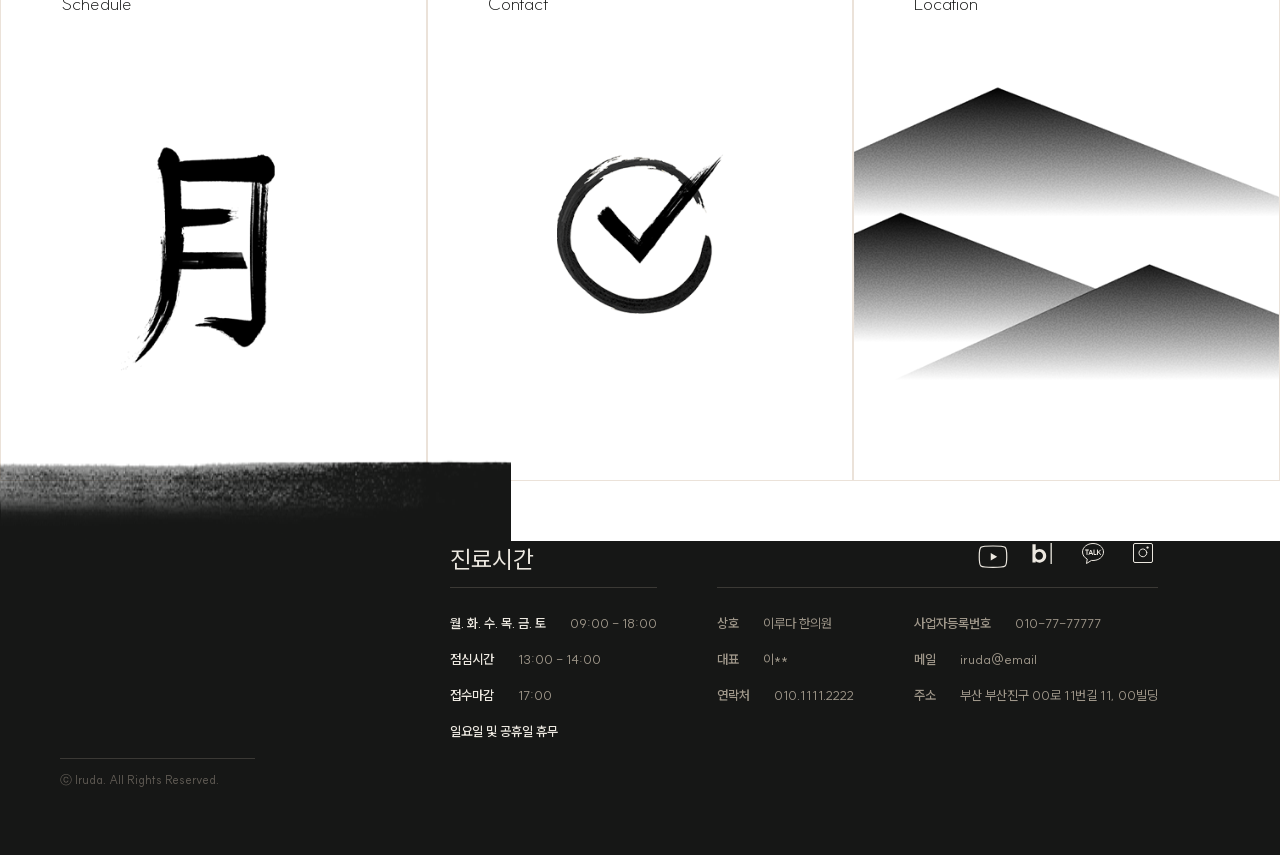
==== commit 9096eeee: "Update index.html" ====
--- a/index.html
+++ b/index.html
@@ -6,10 +6,10 @@
     <meta name="viewport" content="width=device-width, initial-scale=1.0">
     <title>IRUDA CLINIC | 이루다한의원</title>
 
-    <link rel="stylesheet" href="/styles/global.css">
-    <link rel="stylesheet" href="/styles/home.css">
-    <link rel="stylesheet" href="/js/header.js">
-    <link rel="stylesheet" href="/js/video.js">
+    <link rel="stylesheet" href="./styles/global.css">
+    <link rel="stylesheet" href="./styles/home.css">
+    <link rel="stylesheet" href="./js/header.js">
+    <link rel="stylesheet" href="./js/video.js">
 
     <!-- <link rel="icon" href="/public/favicon.ico">
     <link rel="stylesheet" href="/public/favicon.ico" type="image/x-icon" sizes="16x16> -->
@@ -22,7 +22,7 @@
         <div class="header">
             <div class="header_left">
                 <div class="logo_wrap">
-                    <a href="/index3.html">
+                    <a href="/index.html">
                         <div class="logo_deco"></div>
                         <div class="logo"></div>
                     </a>
@@ -83,32 +83,32 @@
                         <li class="menu menu-tattoo">
                             <a class="sub-menu menu_link">
                                 <span class="menu-name">문신제거</span>
-                                <p class="mo-menu-img"><img src="/public/image/main/mo-menu-img.png" alt="menu01"></p>
-                                <p class="mo-menu-img-on"><img src="/public/image/main/mo-menu-img-on.png" alt="menu01">
+                                <p class="mo-menu-img"><img src="./public/image/main/mo-menu-img.png" alt="menu01"></p>
+                                <p class="mo-menu-img-on"><img src="./public/image/main/mo-menu-img-on.png" alt="menu01">
                                 </p>
                             </a>
                         </li>
                         <li class="menu menu-pigmen menu-flat menu-smp">
                             <a class="menu_link sub-menu" data-target="page_skin">
                                 <span class="menu-name">피부 미용</span>
-                                <p class="mo-menu-img"><img src="/public/image/main/mo-menu-img-2.png" alt="menu01"></p>
-                                <p class="mo-menu-img-on"><img src="/public/image/main/mo-menu-img-on-2.png"
+                                <p class="mo-menu-img"><img src="./public/image/main/mo-menu-img-2.png" alt="menu01"></p>
+                                <p class="mo-menu-img-on"><img src="./public/image/main/mo-menu-img-on-2.png"
                                         alt="menu01"></p>
                             </a>
                         </li>
                         <li class="menu menu-moxi menu-diet">
                             <a class="menu_link sub-menu" data-target="page_han">
                                 <span class="menu-name">한의 진료</span>
-                                <p class="mo-menu-img"><img src="/public/image/main/mo-menu-img-3.png" alt="menu01"></p>
-                                <p class="mo-menu-img-on"><img src="/public/image/main/mo-menu-img-on-3.png"
+                                <p class="mo-menu-img"><img src="./public/image/main/mo-menu-img-3.png" alt="menu01"></p>
+                                <p class="mo-menu-img-on"><img src="./public/image/main/mo-menu-img-on-3.png"
                                         alt="menu01"></p>
                             </a>
                         </li>
                         <li class="menu menu-brandstory menu-schedule menu-place">
                             <a class="menu_link sub-menu" data-target="page_about">
                                 <span class="menu-name">이루다 소개</span>
-                                <p class="mo-menu-img"><img src="/public/image/main/mo-menu-img-4.png" alt="menu01"></p>
-                                <p class="mo-menu-img-on"><img src="/public/image/main/mo-menu-img-on-4.png"
+                                <p class="mo-menu-img"><img src="./public/image/main/mo-menu-img-4.png" alt="menu01"></p>
+                                <p class="mo-menu-img-on"><img src="./public/image/main/mo-menu-img-on-4.png"
                                         alt="menu01"></p>
                             </a>
                         </li>
@@ -126,27 +126,27 @@
                         <li class="menu-pigmen">
                             <a class="sub-menu menu-pigmen">
                                 <span class="menu-name">흑자제거</span>
-                                <p class="mo-menu-img"><img src="/public/image/main/mo-menu-img-21.png" alt="menu01">
-                                </p>
-                                <p class="mo-menu-img-on"><img src="/public/image/main/mo-menu-img-on-21.png"
+                                <p class="mo-menu-img"><img src="./public/image/main/mo-menu-img-21.png" alt="menu01">
+                                </p>
+                                <p class="mo-menu-img-on"><img src="./public/image/main/mo-menu-img-on-21.png"
                                         alt="menu01"></p>
                             </a>
                         </li>
                         <li class="menu-flat menu_line">
                             <a class="sub-menu menu-flat">
                                 <span class="menu-name">편평사마귀</span>
-                                <p class="mo-menu-img"><img src="/public/image/main/mo-menu-img-22.png" alt="menu01">
-                                </p>
-                                <p class="mo-menu-img-on"><img src="/public/image/main/mo-menu-img-on-22.png"
+                                <p class="mo-menu-img"><img src="./public/image/main/mo-menu-img-22.png" alt="menu01">
+                                </p>
+                                <p class="mo-menu-img-on"><img src="./public/image/main/mo-menu-img-on-22.png"
                                         alt="menu01"></p>
                             </a>
                         </li>
                         <li class="menu-smp">
                             <a class="sub-menu menu-smp">
                                 <span class="menu-name">두피 문신</span>
-                                <p class="mo-menu-img"><img src="/public/image/main/mo-menu-img-23.png" alt="menu01">
-                                </p>
-                                <p class="mo-menu-img-on"><img src="/public/image/main/mo-menu-img-on-23.png"
+                                <p class="mo-menu-img"><img src="./public/image/main/mo-menu-img-23.png" alt="menu01">
+                                </p>
+                                <p class="mo-menu-img-on"><img src="./public/image/main/mo-menu-img-on-23.png"
                                         alt="menu01"></p>
                             </a>
                         </li>
@@ -158,17 +158,17 @@
                         <li class="menu-moxi">
                             <a class="sub-menu menu-moxi">
                                 <span class="menu-name">쑥뜸</span>
-                                <p class="mo-menu-img"><img src="/public/image/main/mo-menu-img-3.png" alt="menu01"></p>
-                                <p class="mo-menu-img-on"><img src="/public/image/main/mo-menu-img-on-3.png"
+                                <p class="mo-menu-img"><img src="./public/image/main/mo-menu-img-3.png" alt="menu01"></p>
+                                <p class="mo-menu-img-on"><img src="./public/image/main/mo-menu-img-on-3.png"
                                         alt="menu01"></p>
                             </a>
                         </li>
                         <li class="menu-diet">
                             <a class="sub-menu menu-diet">
                                 <span class="menu-name">다이어트</span>
-                                <p class="mo-menu-img"><img src="/public/image/main/mo-menu-img-32.png" alt="menu01">
-                                </p>
-                                <p class="mo-menu-img-on"><img src="/public/image/main/mo-menu-img-on-32.png"
+                                <p class="mo-menu-img"><img src="./public/image/main/mo-menu-img-32.png" alt="menu01">
+                                </p>
+                                <p class="mo-menu-img-on"><img src="./public/image/main/mo-menu-img-on-32.png"
                                         alt="menu01"></p>
                             </a>
                         </li>
@@ -181,26 +181,26 @@
                         <li class="menu-brandstory">
                             <a class="sub-menu menu-brandstory">
                                 <span class="menu-name">브랜드스토리</span>
-                                <p class="mo-menu-img"><img src="/public/image/main/mo-menu-img-4.png" alt="menu01"></p>
-                                <p class="mo-menu-img-on"><img src="/public/image/main/mo-menu-img-on-4.png"
+                                <p class="mo-menu-img"><img src="./public/image/main/mo-menu-img-4.png" alt="menu01"></p>
+                                <p class="mo-menu-img-on"><img src="./public/image/main/mo-menu-img-on-4.png"
                                         alt="menu01"></p>
                             </a>
                         </li>
                         <li class="menu-schedule">
                             <a class="sub-menu menu-schedule">
                                 <span class="menu-name">진료일정</span>
-                                <p class="mo-menu-img"><img src="/public/image/main/mo-menu-img-42.png" alt="menu01">
-                                </p>
-                                <p class="mo-menu-img-on"><img src="/public/image/main/mo-menu-img-on-42.png"
+                                <p class="mo-menu-img"><img src="./public/image/main/mo-menu-img-42.png" alt="menu01">
+                                </p>
+                                <p class="mo-menu-img-on"><img src="./public/image/main/mo-menu-img-on-42.png"
                                         alt="menu01"></p>
                             </a>
                         </li>
                         <li class="menu-place">
                             <a class="sub-menu menu-place">
                                 <span class="menu-name">오시는 길</span>
-                                <p class="mo-menu-img"><img src="/public/image/main/mo-menu-img-43.png" alt="menu01">
-                                </p>
-                                <p class="mo-menu-img-on"><img src="/public/image/main/mo-menu-img-on-43.png"
+                                <p class="mo-menu-img"><img src="./public/image/main/mo-menu-img-43.png" alt="menu01">
+                                </p>
+                                <p class="mo-menu-img-on"><img src="./public/image/main/mo-menu-img-on-43.png"
                                         alt="menu01"></p>
                             </a>
                         </li>
@@ -252,24 +252,24 @@
                 <a>
                     <p class="main-menu-title">문신제거</p>
                     <p class="main-menu-title-en">Laser Tattoo Removal</p>
-                    <p class="menu-img"><img src="/public/image/main/menu01.png" alt="menu01"></p>
-                    <p class="menu-img-on"><img src="/public/image/main/menu01_on.png" alt="menu01"></p>
+                    <p class="menu-img"><img src="./public/image/main/menu01.png" alt="menu01"></p>
+                    <p class="menu-img-on"><img src="./public/image/main/menu01_on.png" alt="menu01"></p>
                 </a>
             </div>
             <div class="main-menu main-menu02 line-remove">
                 <a>
                     <p class="main-menu-title">피부미용</p>
                     <p class="main-menu-title-en">Aesthetic Dermatology</p>
-                    <p class="menu-img"><img src="/public/image/main/menu02.png" alt="menu02"></p>
-                    <p class="menu-img-on"><img src="/public/image/main/menu02_on.png" alt="menu02"></p>
+                    <p class="menu-img"><img src="./public/image/main/menu02.png" alt="menu02"></p>
+                    <p class="menu-img-on"><img src="./public/image/main/menu02_on.png" alt="menu02"></p>
                 </a>
             </div>
             <div class="main-menu main-menu03 line-remove">
                 <a>
                     <p class="main-menu-title">한의진료</p>
                     <p class="main-menu-title-en">Korean Medicine Treatment</p>
-                    <p class="menu-img"><img src="/public/image/main/menu03.png" alt="menu03"></p>
-                    <p class="menu-img-on"><img src="/public/image/main/menu03_on.png" alt="menu03"></p>
+                    <p class="menu-img"><img src="./public/image/main/menu03.png" alt="menu03"></p>
+                    <p class="menu-img-on"><img src="./public/image/main/menu03_on.png" alt="menu03"></p>
                 </a>
             </div>
         </div>
@@ -278,24 +278,24 @@
                 <a>
                     <p class="main-menu-title">진료일정</p>
                     <p class="main-menu-title-en">Schedule</p>
-                    <p class="menu-img"><img src="/public/image/main/menu04.png" alt="menu04"></p>
-                    <p class="menu-img-on"><img src="/public/image/main/menu04_on.png" alt="menu04"></p>
+                    <p class="menu-img"><img src="./public/image/main/menu04.png" alt="menu04"></p>
+                    <p class="menu-img-on"><img src="./public/image/main/menu04_on.png" alt="menu04"></p>
                 </a>
             </div>
             <div class="main-menu03 menu-img-bottom">
                 <a>
                     <p class="main-menu-title">예약문의</p>
                     <p class="main-menu-title-en">Contact</p>
-                    <p class="menu-img"><img src="/public/image/main/menu05.png" alt="menu05"></p>
-                    <p class="menu-img-on"><img src="/public/image/main/menu05_on.png" alt="menu05"></p>
+                    <p class="menu-img"><img src="./public/image/main/menu05.png" alt="menu05"></p>
+                    <p class="menu-img-on"><img src="./public/image/main/menu05_on.png" alt="menu05"></p>
                 </a>
             </div>
             <div class="main-menu02 menu-img-bottom">
                 <a>
                     <p class="main-menu-title">오시는 길</p>
                     <p class="main-menu-title-en">Location</p>
-                    <p class="menu-img"><img src="/public/image/main/menu06.png" alt="menu06"></p>
-                    <p class="menu-img-on"><img src="/public/image/main/menu06_on.png" alt="menu06"></p>
+                    <p class="menu-img"><img src="./public/image/main/menu06.png" alt="menu06"></p>
+                    <p class="menu-img-on"><img src="./public/image/main/menu06_on.png" alt="menu06"></p>
                 </a>
             </div>
         </div>
@@ -390,4 +390,4 @@
     
 </body>
 
-</html>+</html>
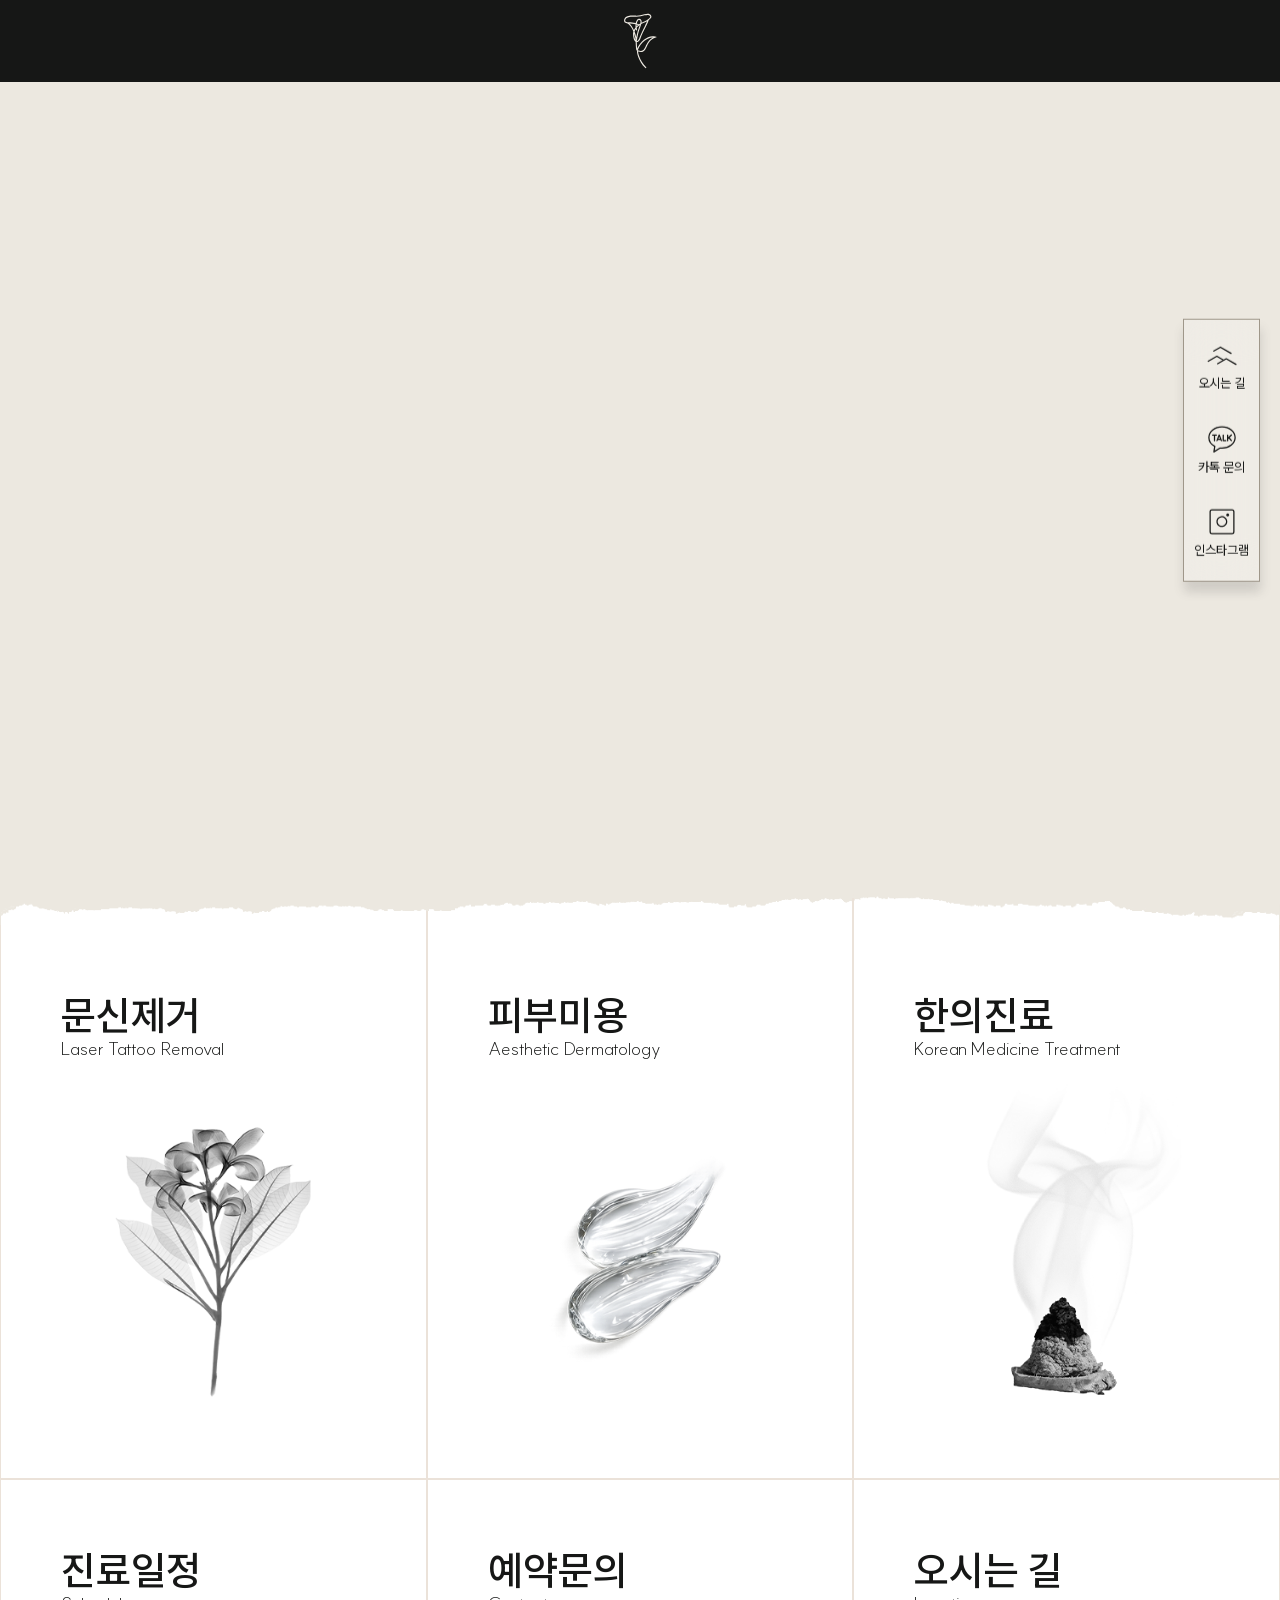
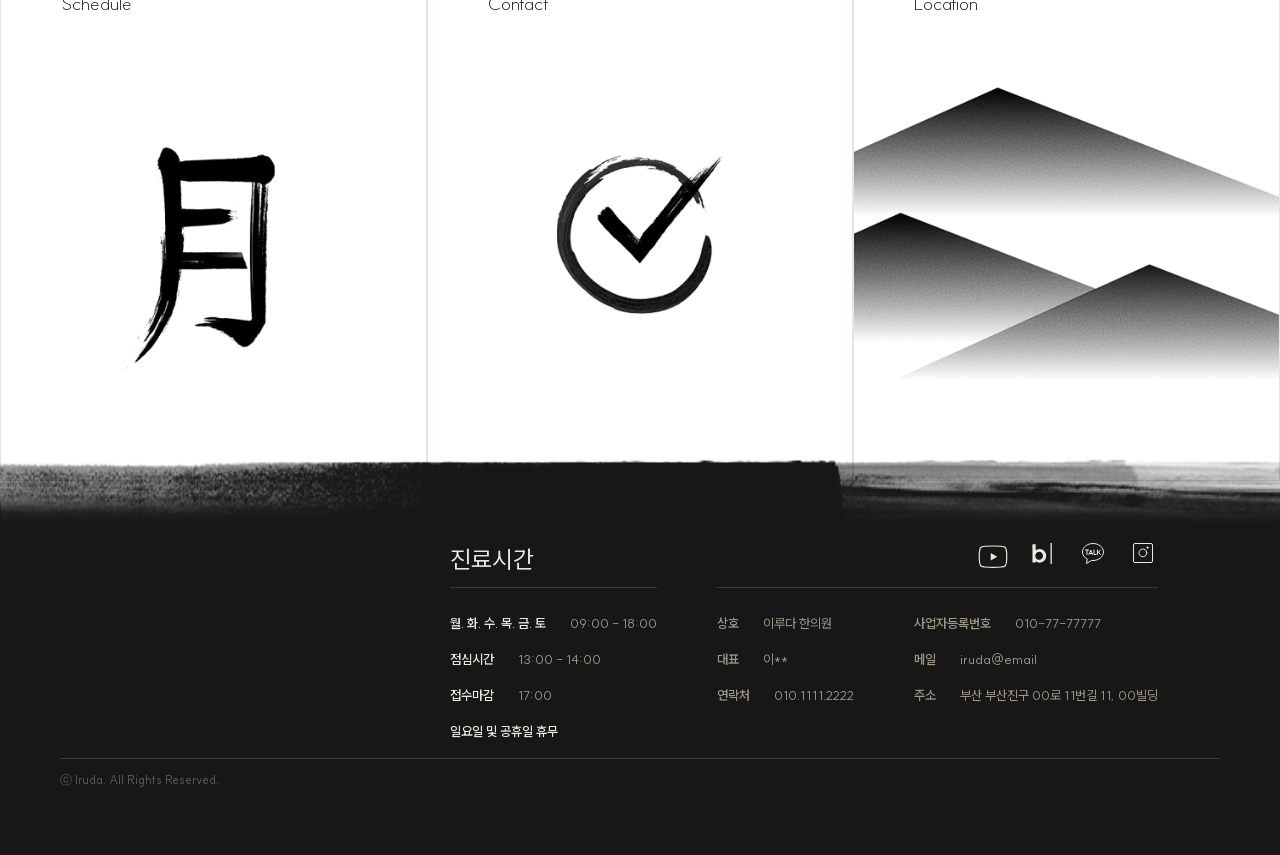
==== commit 87c2fac7: "Add files via upload" ====
--- a/index.html
+++ b/index.html
@@ -8,12 +8,6 @@
 
     <link rel="stylesheet" href="./styles/global.css">
     <link rel="stylesheet" href="./styles/home.css">
-    <link rel="stylesheet" href="./js/header.js">
-    <link rel="stylesheet" href="./js/video.js">
-
-    <!-- <link rel="icon" href="/public/favicon.ico">
-    <link rel="stylesheet" href="/public/favicon.ico" type="image/x-icon" sizes="16x16> -->
-
 </head>
 
 <body class="page-home">
@@ -390,4 +384,4 @@
     
 </body>
 
-</html>
+</html>
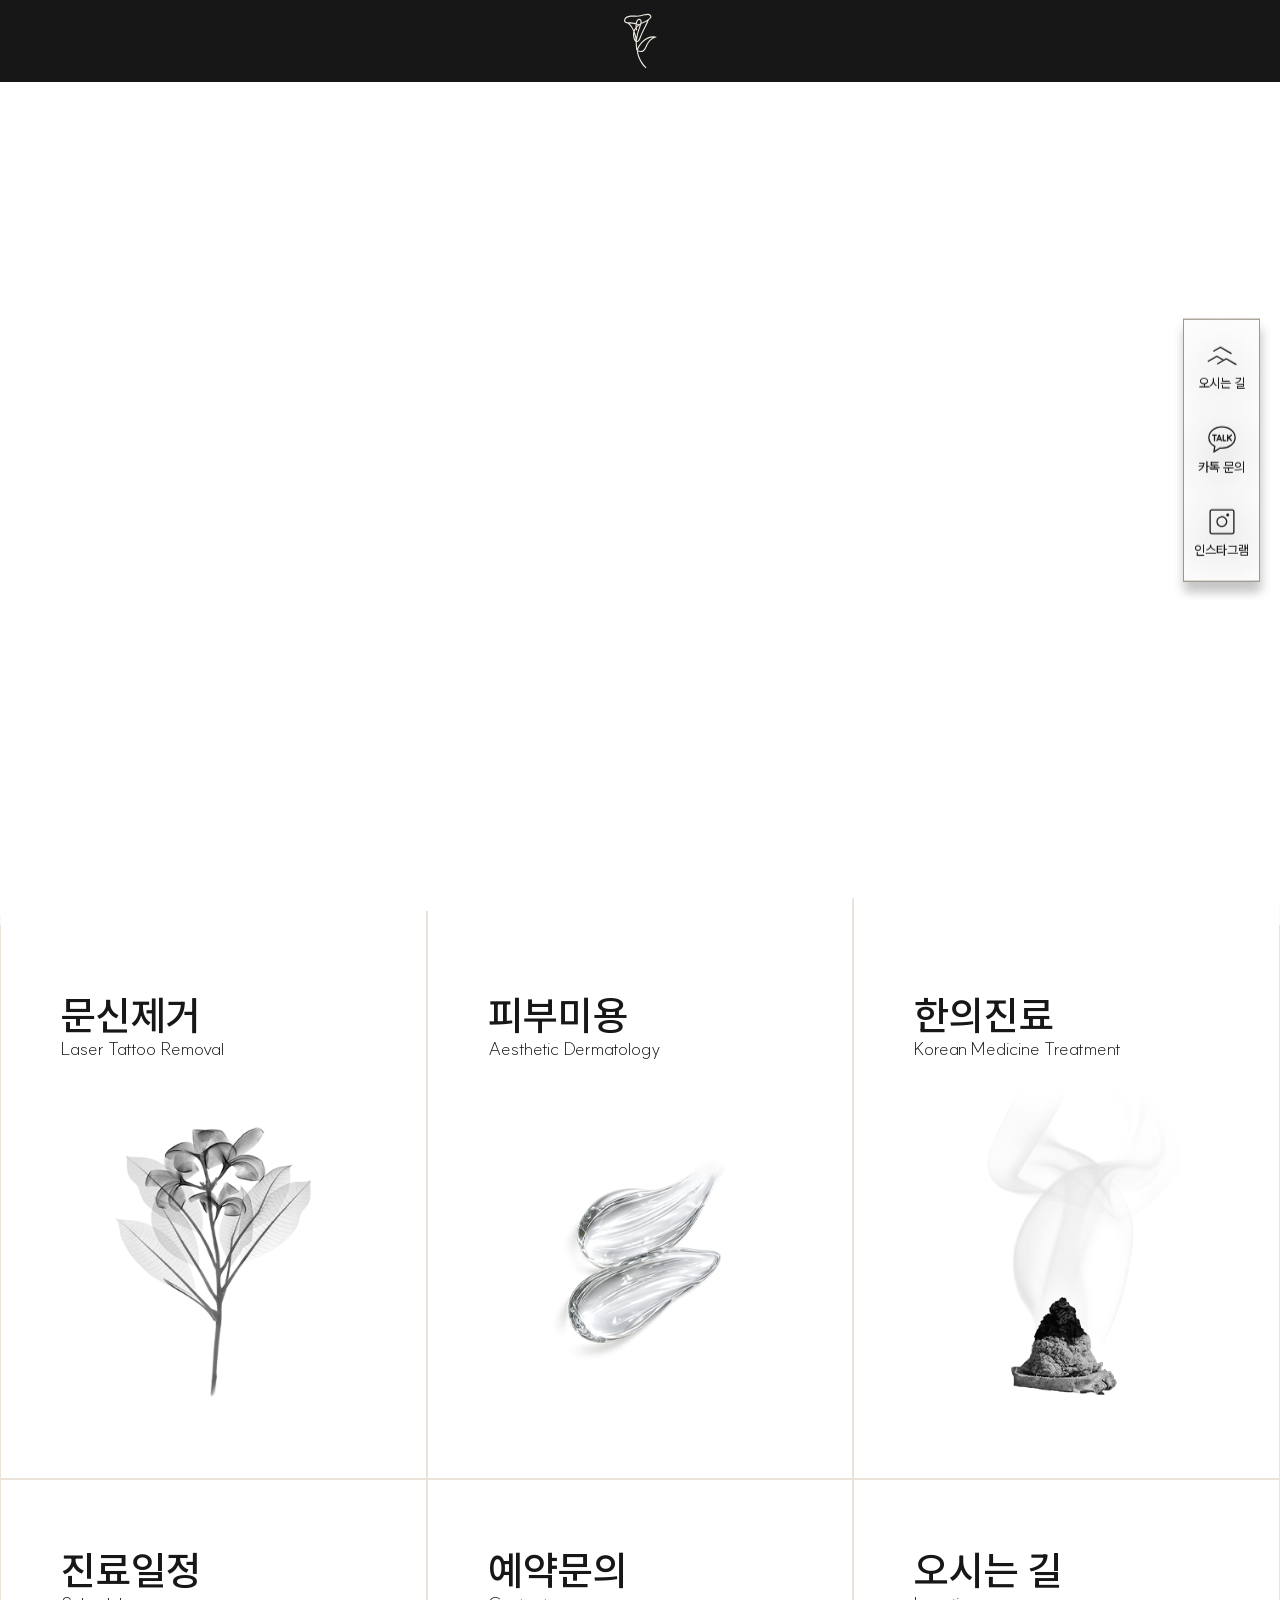
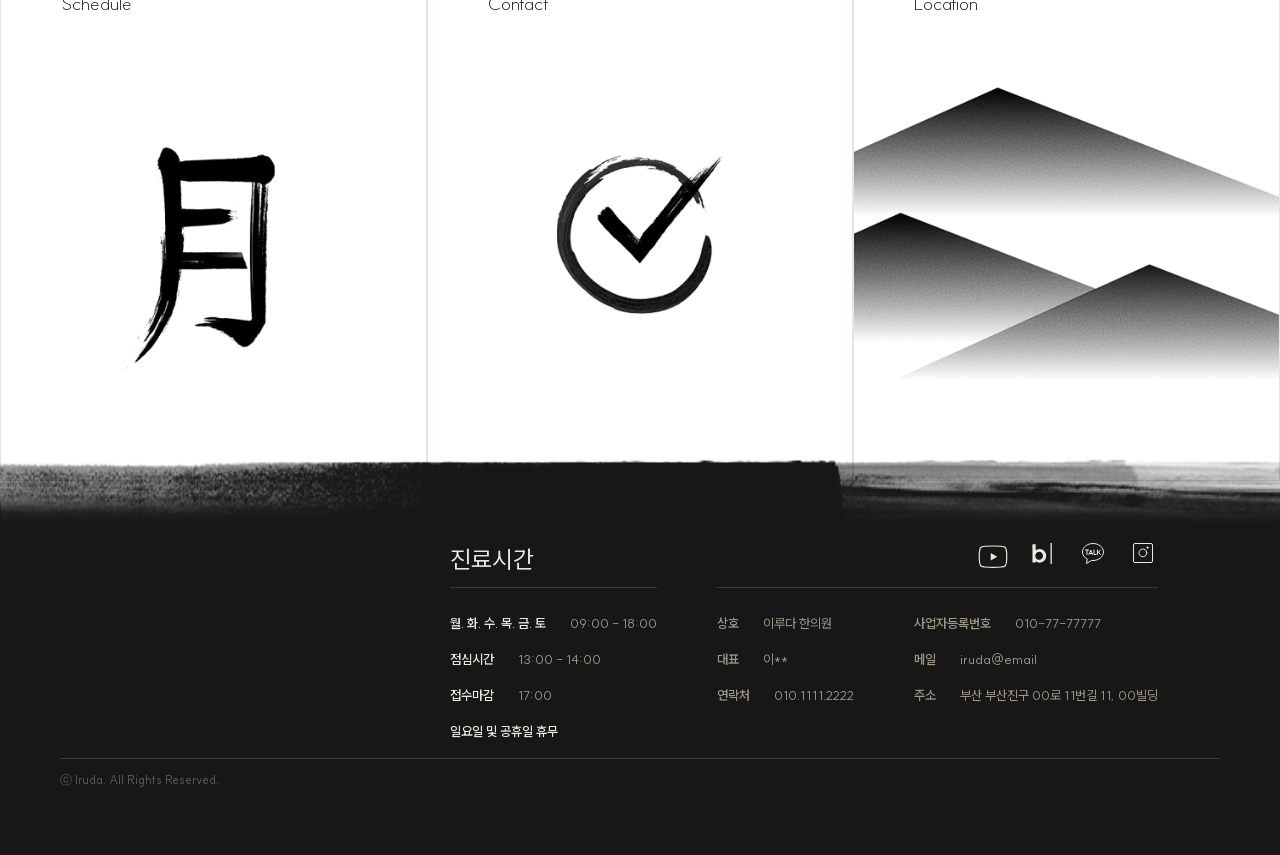
==== commit d0baeb9b: "Add files via upload" ====
--- a/index.html
+++ b/index.html
@@ -8,6 +8,13 @@
 
     <link rel="stylesheet" href="./styles/global.css">
     <link rel="stylesheet" href="./styles/home.css">
+        <script src="./js/header.js" defer></script>
+    <script src="./js/video.js?v=2" defer></script>
+
+    <!-- 기본 -->
+    <link rel="icon" href="./public/favicon.ico">
+    <link rel="icon" href="./public/favicon.ico" type="image/x-icon" sizes="16x16">
+    
 </head>
 
 <body class="page-home">
@@ -16,7 +23,7 @@
         <div class="header">
             <div class="header_left">
                 <div class="logo_wrap">
-                    <a href="/index.html">
+                    <a href="https://dy980908.github.io/iruda-main/">
                         <div class="logo_deco"></div>
                         <div class="logo"></div>
                     </a>
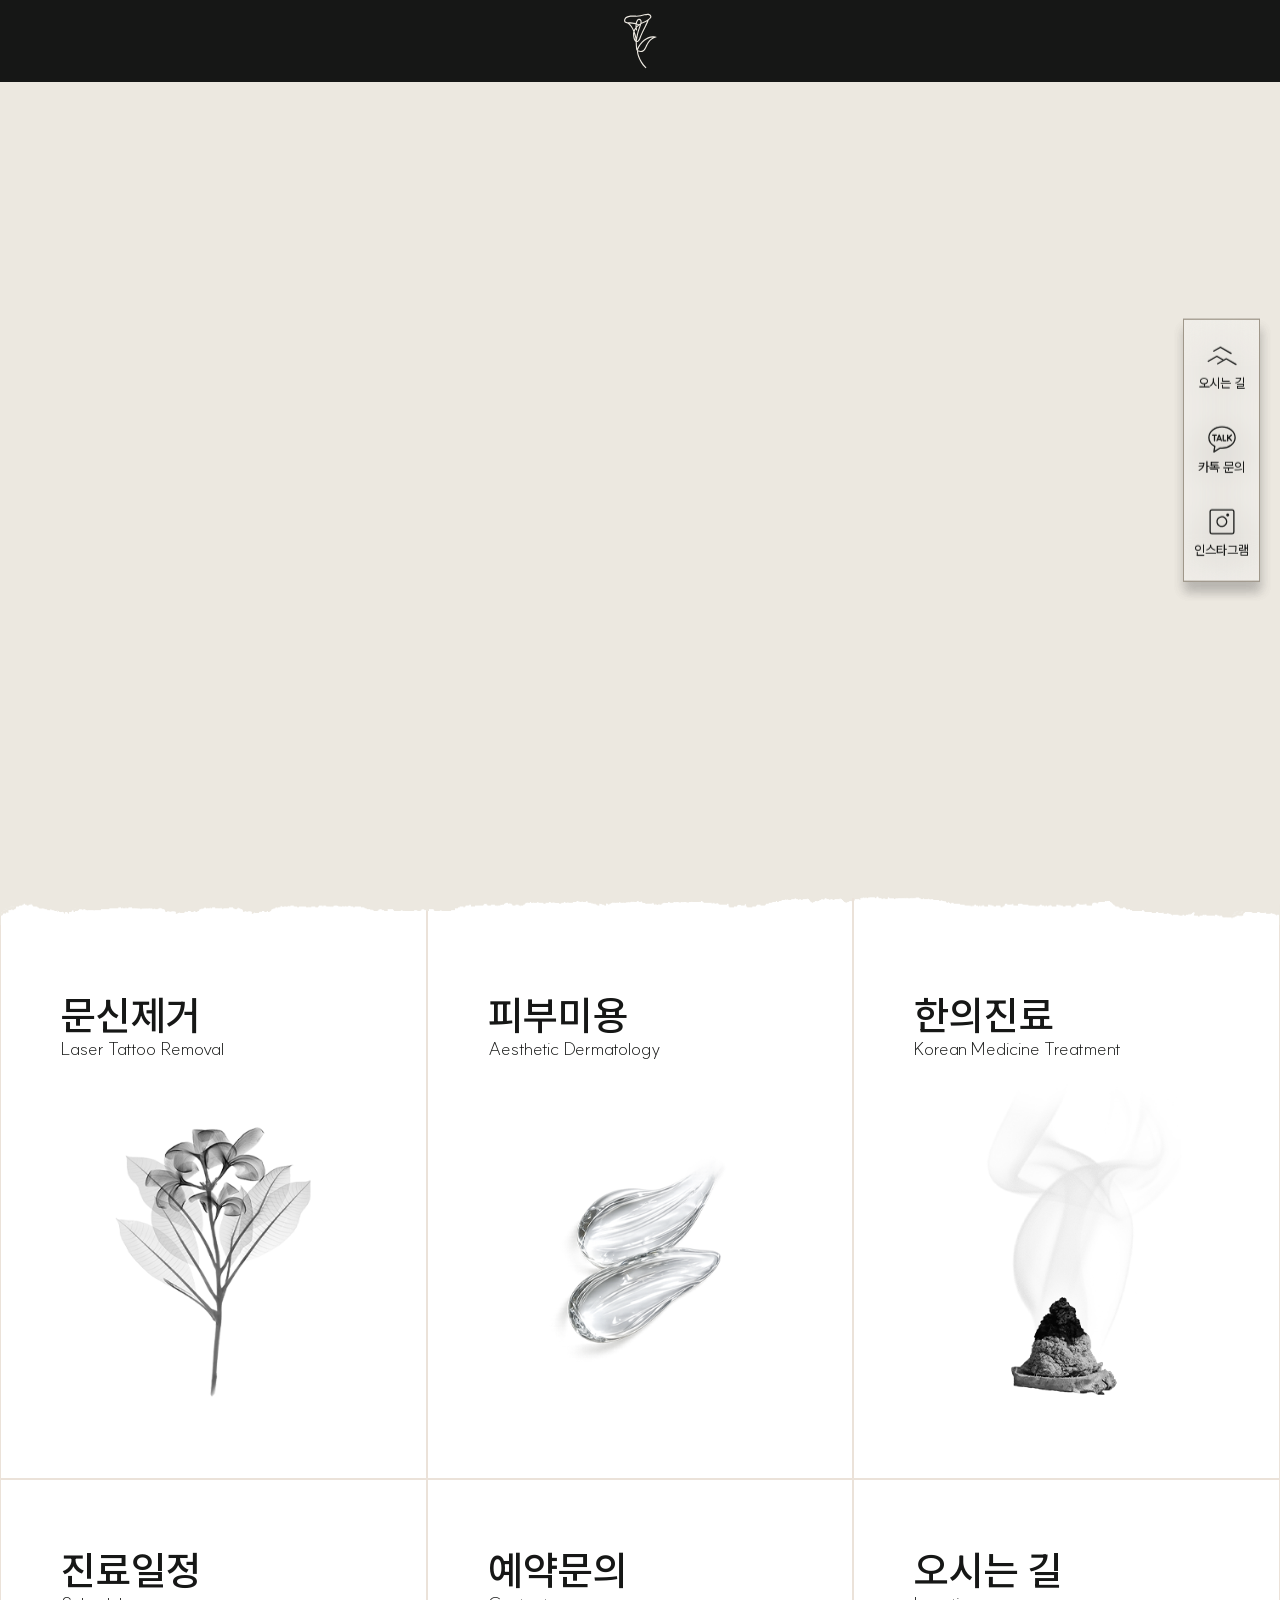
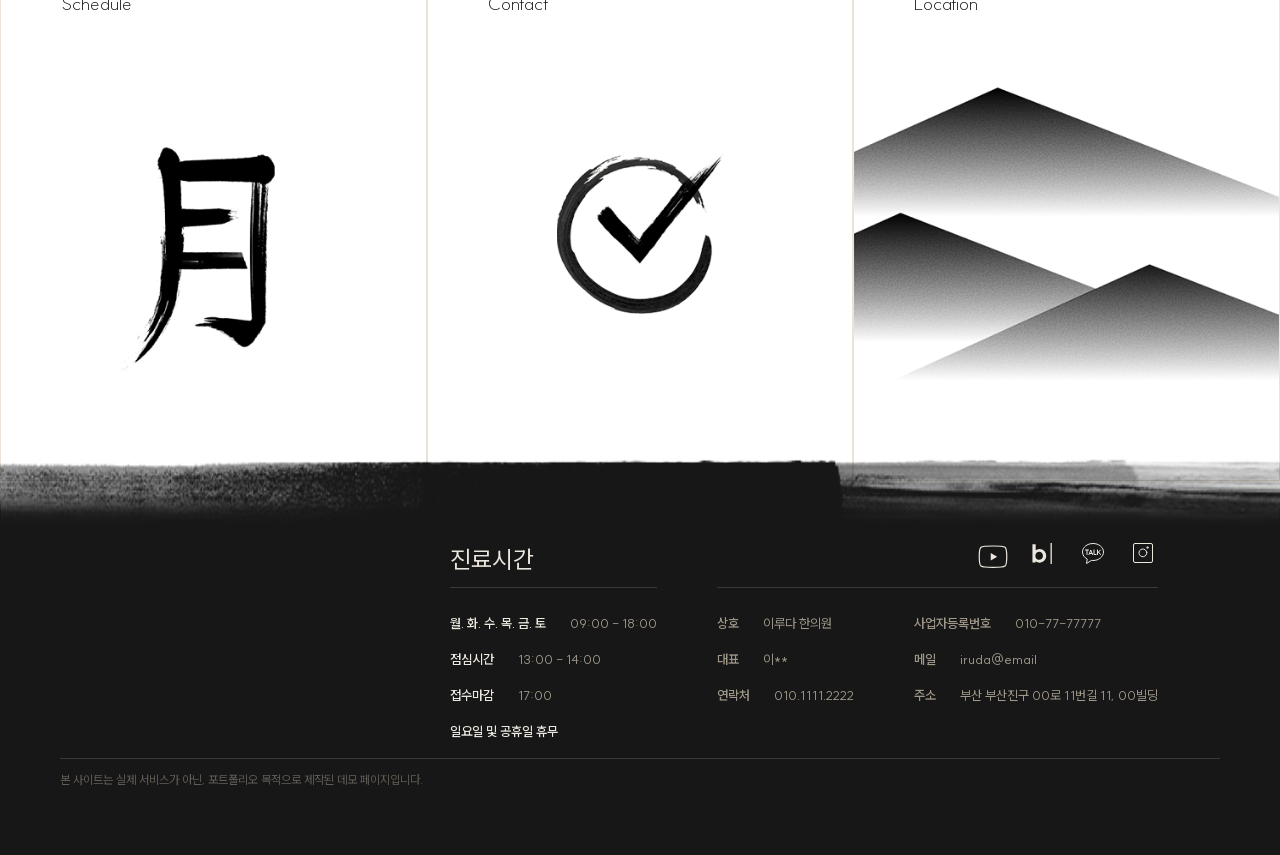
==== commit 3c2661cd: "Update index.html" ====
--- a/index.html
+++ b/index.html
@@ -8,17 +8,27 @@
 
     <link rel="stylesheet" href="./styles/global.css">
     <link rel="stylesheet" href="./styles/home.css">
-        <script src="./js/header.js" defer></script>
+    <script src="./js/header.js" defer></script>
     <script src="./js/video.js?v=2" defer></script>
 
     <!-- 기본 -->
     <link rel="icon" href="./public/favicon.ico">
     <link rel="icon" href="./public/favicon.ico" type="image/x-icon" sizes="16x16">
-    
+
 </head>
 
 <body class="page-home">
-<div id="header"></div>
+    <div id="header"></div>
+
+        <script>
+    fetch("header.html")
+    .then(r => r.text())
+    .then(html => {
+        document.getElementById("header").innerHTML = html;
+    });
+    </script>
+
+
     <header>
         <div class="header">
             <div class="header_left">
@@ -85,14 +95,16 @@
                             <a class="sub-menu menu_link">
                                 <span class="menu-name">문신제거</span>
                                 <p class="mo-menu-img"><img src="./public/image/main/mo-menu-img.png" alt="menu01"></p>
-                                <p class="mo-menu-img-on"><img src="./public/image/main/mo-menu-img-on.png" alt="menu01">
+                                <p class="mo-menu-img-on"><img src="./public/image/main/mo-menu-img-on.png"
+                                        alt="menu01">
                                 </p>
                             </a>
                         </li>
                         <li class="menu menu-pigmen menu-flat menu-smp">
                             <a class="menu_link sub-menu" data-target="page_skin">
                                 <span class="menu-name">피부 미용</span>
-                                <p class="mo-menu-img"><img src="./public/image/main/mo-menu-img-2.png" alt="menu01"></p>
+                                <p class="mo-menu-img"><img src="./public/image/main/mo-menu-img-2.png" alt="menu01">
+                                </p>
                                 <p class="mo-menu-img-on"><img src="./public/image/main/mo-menu-img-on-2.png"
                                         alt="menu01"></p>
                             </a>
@@ -100,7 +112,8 @@
                         <li class="menu menu-moxi menu-diet">
                             <a class="menu_link sub-menu" data-target="page_han">
                                 <span class="menu-name">한의 진료</span>
-                                <p class="mo-menu-img"><img src="./public/image/main/mo-menu-img-3.png" alt="menu01"></p>
+                                <p class="mo-menu-img"><img src="./public/image/main/mo-menu-img-3.png" alt="menu01">
+                                </p>
                                 <p class="mo-menu-img-on"><img src="./public/image/main/mo-menu-img-on-3.png"
                                         alt="menu01"></p>
                             </a>
@@ -108,7 +121,8 @@
                         <li class="menu menu-brandstory menu-schedule menu-place">
                             <a class="menu_link sub-menu" data-target="page_about">
                                 <span class="menu-name">이루다 소개</span>
-                                <p class="mo-menu-img"><img src="./public/image/main/mo-menu-img-4.png" alt="menu01"></p>
+                                <p class="mo-menu-img"><img src="./public/image/main/mo-menu-img-4.png" alt="menu01">
+                                </p>
                                 <p class="mo-menu-img-on"><img src="./public/image/main/mo-menu-img-on-4.png"
                                         alt="menu01"></p>
                             </a>
@@ -159,7 +173,8 @@
                         <li class="menu-moxi">
                             <a class="sub-menu menu-moxi">
                                 <span class="menu-name">쑥뜸</span>
-                                <p class="mo-menu-img"><img src="./public/image/main/mo-menu-img-3.png" alt="menu01"></p>
+                                <p class="mo-menu-img"><img src="./public/image/main/mo-menu-img-3.png" alt="menu01">
+                                </p>
                                 <p class="mo-menu-img-on"><img src="./public/image/main/mo-menu-img-on-3.png"
                                         alt="menu01"></p>
                             </a>
@@ -182,7 +197,8 @@
                         <li class="menu-brandstory">
                             <a class="sub-menu menu-brandstory">
                                 <span class="menu-name">브랜드스토리</span>
-                                <p class="mo-menu-img"><img src="./public/image/main/mo-menu-img-4.png" alt="menu01"></p>
+                                <p class="mo-menu-img"><img src="./public/image/main/mo-menu-img-4.png" alt="menu01">
+                                </p>
                                 <p class="mo-menu-img-on"><img src="./public/image/main/mo-menu-img-on-4.png"
                                         alt="menu01"></p>
                             </a>
@@ -381,14 +397,14 @@
             </div>
             <!-- foo-content e -->
             <ul class="copy_ul">
-                <li class="copyright_foo">ⓒ Iruda. All Rights Reserved.</li>
+                <li class="copyright_foo">본 사이트는 실제 서비스가 아닌, 포트폴리오 목적으로 제작된 데모 페이지입니다.</li>
             </ul>
         </div>
     </footer>
 
 
 
-    
+
 </body>
 
-</html>+</html>
